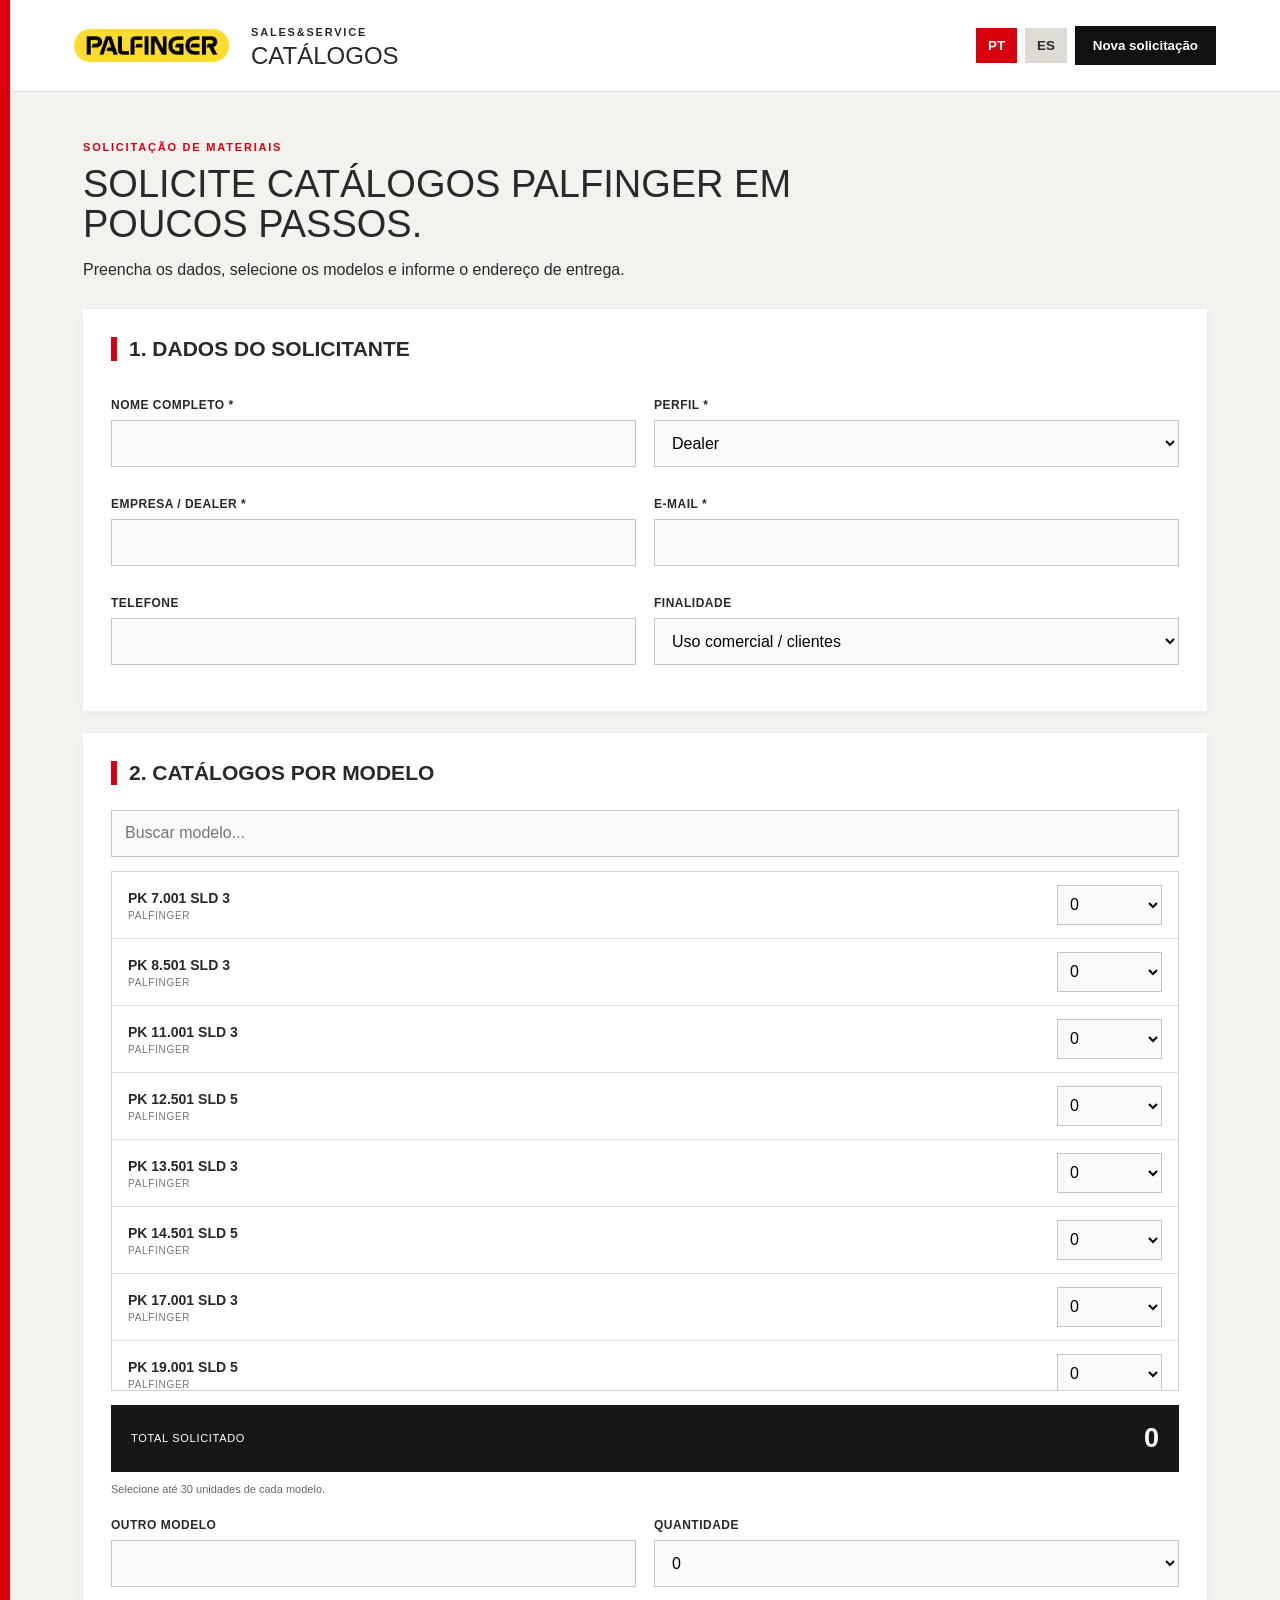
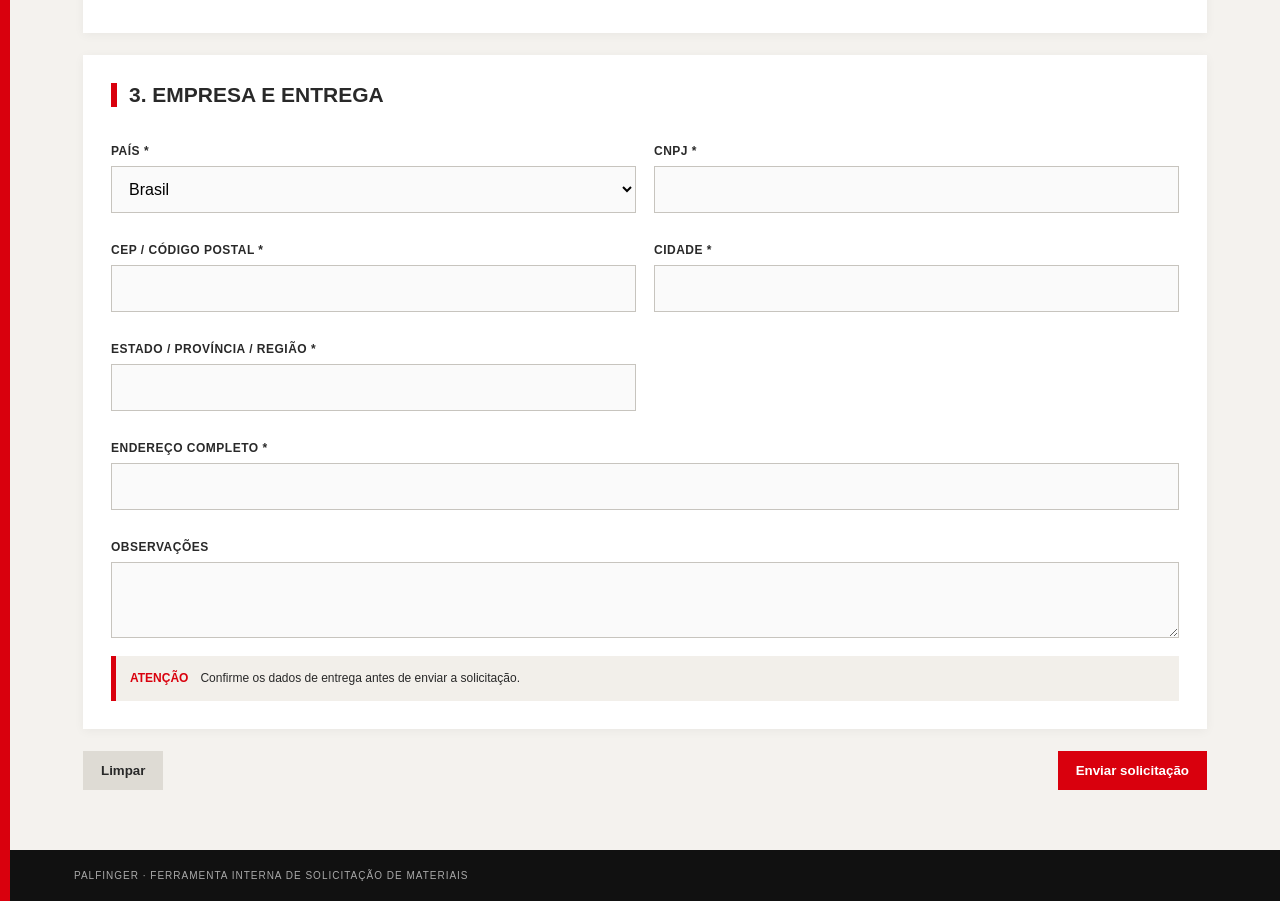
==== Solicitacao_de_Catalogos/index.html @ 61f65898 "Add files via upload" ====
<!doctype html><html lang="pt-BR"><head><meta charset="utf-8"><meta name="viewport" content="width=device-width,initial-scale=1"><title>PALFINGER | Solicitação de Catálogos</title><link rel="stylesheet" href="styles.css"></head><body>
<header><div class="brand"><img class="logo" src="palfinger_logo.jpg" alt="PALFINGER"><div><small>SALES&SERVICE</small><h1>Catálogos</h1></div></div><div class="head-actions"><div class="lang"><button id="pt" class="on" onclick="lang('pt')">PT</button><button id="es" onclick="lang('es')">ES</button></div><button id="reset" onclick="location.reload()">Nova solicitação</button></div></header>
<main><section class="intro"><span class="eyebrow">SOLICITAÇÃO DE MATERIAIS</span><h2 id="title">Solicite catálogos PALFINGER em poucos passos.</h2><p id="subtitle">Preencha os dados, selecione os modelos e informe o endereço de entrega.</p></section><div id="form">
<section class="panel"><h3 id="s1">1. Dados do solicitante</h3><div class="grid"><label id="lname">Nome completo *<input id="name"></label><label id="lprofile">Perfil *<select id="profile"><option>Dealer</option><option>Vendedor PALFINGER</option><option>Representante</option></select></label><label id="lcompany">Empresa / Dealer *<input id="company"></label><label>E-mail *<input id="email" type="email"></label><label id="lphone">Telefone<input id="phone"></label><label id="lpurpose">Finalidade<select id="purpose"><option>Uso comercial / clientes</option><option>Evento / feira</option><option>Showroom</option><option>Treinamento</option></select></label></div></section>
<section class="panel"><h3 id="s2">2. Catálogos por modelo</h3><input class="search" id="search" placeholder="Buscar modelo..." oninput="filterModels()"><div class="products" id="products"></div><div class="totalbox"><span id="totalLabel">Total solicitado</span><b id="total">0</b></div><p class="hint" id="limit">Selecione até 30 unidades de cada modelo.</p><div class="grid"><label id="lother">Outro modelo<input id="other"></label><label id="lotherq">Quantidade<select id="otherq"></select></label></div></section>
<section class="panel"><h3 id="s3">3. Empresa e entrega</h3><div class="grid"><label id="lcountry">País *<select id="country" onchange="taxLabel()"><option>Brasil</option><option>Argentina</option><option>Bolivia</option><option>Chile</option><option>Colombia</option><option>Ecuador</option><option>Paraguay</option><option>Perú</option><option>Uruguay</option><option>Otro</option></select></label><label id="ltax">CNPJ *<input id="tax"></label><label id="lzip">CEP / Código postal *<input id="zip"></label><label id="lcity">Cidade *<input id="city"></label><label id="lregion">Estado / Província / Região *<input id="region"></label><label class="full" id="laddress">Endereço completo *<input id="address"></label><label class="full" id="lnotes">Observações<textarea id="notes"></textarea></label></div><div class="note"><b>ATENÇÃO</b><span>Confirme os dados de entrega antes de enviar a solicitação.</span></div></section>
<div class="actions"><button class="secondary" onclick="location.reload()" id="clear">Limpar</button><button class="primary" onclick="submitForm()" id="send">Enviar solicitação</button></div></div>
<section class="panel success" id="success"><span class="eyebrow">SOLICITAÇÃO REGISTRADA</span><h3 id="done">Solicitação registrada</h3><div class="protocol" id="protocol"></div><div class="summary" id="summary"></div><div class="actions"><button class="secondary" onclick="window.print()">PDF</button><button class="primary" onclick="location.reload()" id="newreq">Nova solicitação</button></div></section></main><footer>PALFINGER · Ferramenta interna de solicitação de materiais</footer><script src="app.js"></script></body></html>
---- Solicitacao_de_Catalogos/styles.css ----
:root{--red:#d9000d;--black:#0b0b0b;--stone:#dedbd4;--paper:#f4f2ee;--white:#fff;--text:#292929}*{box-sizing:border-box}body{margin:0;font-family:Arial,Helvetica,sans-serif;background:var(--paper);color:var(--text);border-left:10px solid var(--red)}header{min-height:92px;background:#fff;display:flex;align-items:center;justify-content:space-between;padding:14px 5vw;border-bottom:1px solid #ddd}.brand{display:flex;align-items:center;gap:22px}.logo{width:155px;height:auto;display:block}.brand small,.eyebrow{font-size:11px;letter-spacing:1.8px;font-weight:700}.brand h1{font-size:24px;margin:2px 0 0;text-transform:uppercase;font-weight:500}.head-actions,.lang{display:flex;gap:8px;align-items:center}button{border:0;background:#111;color:#fff;padding:12px 18px;font-weight:700;cursor:pointer}.lang button{padding:10px 12px;background:#dedbd4;color:#292929}.lang .on,.primary{background:var(--red);color:#fff}main{max-width:1180px;margin:auto;padding:45px 28px 60px}.intro{max-width:820px;margin-bottom:30px}.eyebrow{color:var(--red)}h2{font-size:38px;line-height:1.05;margin:10px 0;font-weight:500;text-transform:uppercase}.intro p{font-size:16px;max-width:720px}.panel{background:#fff;padding:28px;margin-bottom:22px;box-shadow:0 2px 10px #0000000c}.panel h3{font-size:21px;text-transform:uppercase;margin:0 0 25px}.panel h3:before{content:"";display:inline-block;background:var(--red);width:6px;height:24px;margin-right:12px;vertical-align:-5px}.grid{display:grid;grid-template-columns:1fr 1fr;gap:0 18px}.full{grid-column:1/-1}label{display:block;font-size:12px;font-weight:700;text-transform:uppercase;letter-spacing:.5px;margin:12px 0 18px}input,select,textarea{display:block;margin-top:8px;width:100%;border:1px solid #c7c4be;background:#fafafa;padding:13px;font-size:16px;font-family:inherit;outline:none;min-height:47px}input:focus,select:focus,textarea:focus{border-color:var(--red)}textarea{min-height:76px;resize:vertical}.search{margin:0 0 14px}.products{border:1px solid #d7d3cc;max-height:520px;overflow:auto}.product{display:grid;grid-template-columns:1fr 105px;align-items:center;gap:16px;padding:13px 16px;border-bottom:1px solid #e4e0da}.product:last-child{border-bottom:0}.product b{font-size:14px}.product small{display:block;color:#777;margin-top:3px;font-size:10px;letter-spacing:.7px}.qty{margin:0;min-height:40px;padding:8px}.totalbox{display:flex;justify-content:space-between;align-items:center;background:#171717;color:#fff;padding:18px 20px;margin-top:14px}.totalbox span{font-size:11px;text-transform:uppercase;letter-spacing:.7px}.totalbox b{font-size:27px}.hint{font-size:11px;color:#666}.note{display:flex;gap:12px;background:#f2efea;border-left:5px solid var(--red);padding:14px;font-size:12px;line-height:1.45}.note b{color:var(--red)}.actions{display:flex;justify-content:space-between;gap:12px;margin-top:20px}.secondary{background:#dedbd4;color:#292929}.success{display:none}.protocol{font-size:25px;font-weight:700;margin:12px 0}.summary{background:#f5f4f1;padding:18px;line-height:1.8;border-left:5px solid var(--red)}footer{background:#111;color:#aaa;padding:20px 5vw;font-size:10px;letter-spacing:1px;text-transform:uppercase}@media(max-width:800px){body{border-left-width:6px}header{padding:12px 18px;align-items:flex-start;gap:12px}.brand{gap:10px}.brand h1{font-size:17px}.logo{width:120px}.head-actions{flex-direction:column;align-items:flex-end}.head-actions>button{font-size:10px;padding:9px}main{padding:30px 16px}h2{font-size:28px}.grid{grid-template-columns:1fr}.full{grid-column:auto}.product{grid-template-columns:1fr 85px}.actions{flex-direction:column}.actions button{width:100%}}@media print{header,.actions,.search{display:none}.panel{box-shadow:none}}
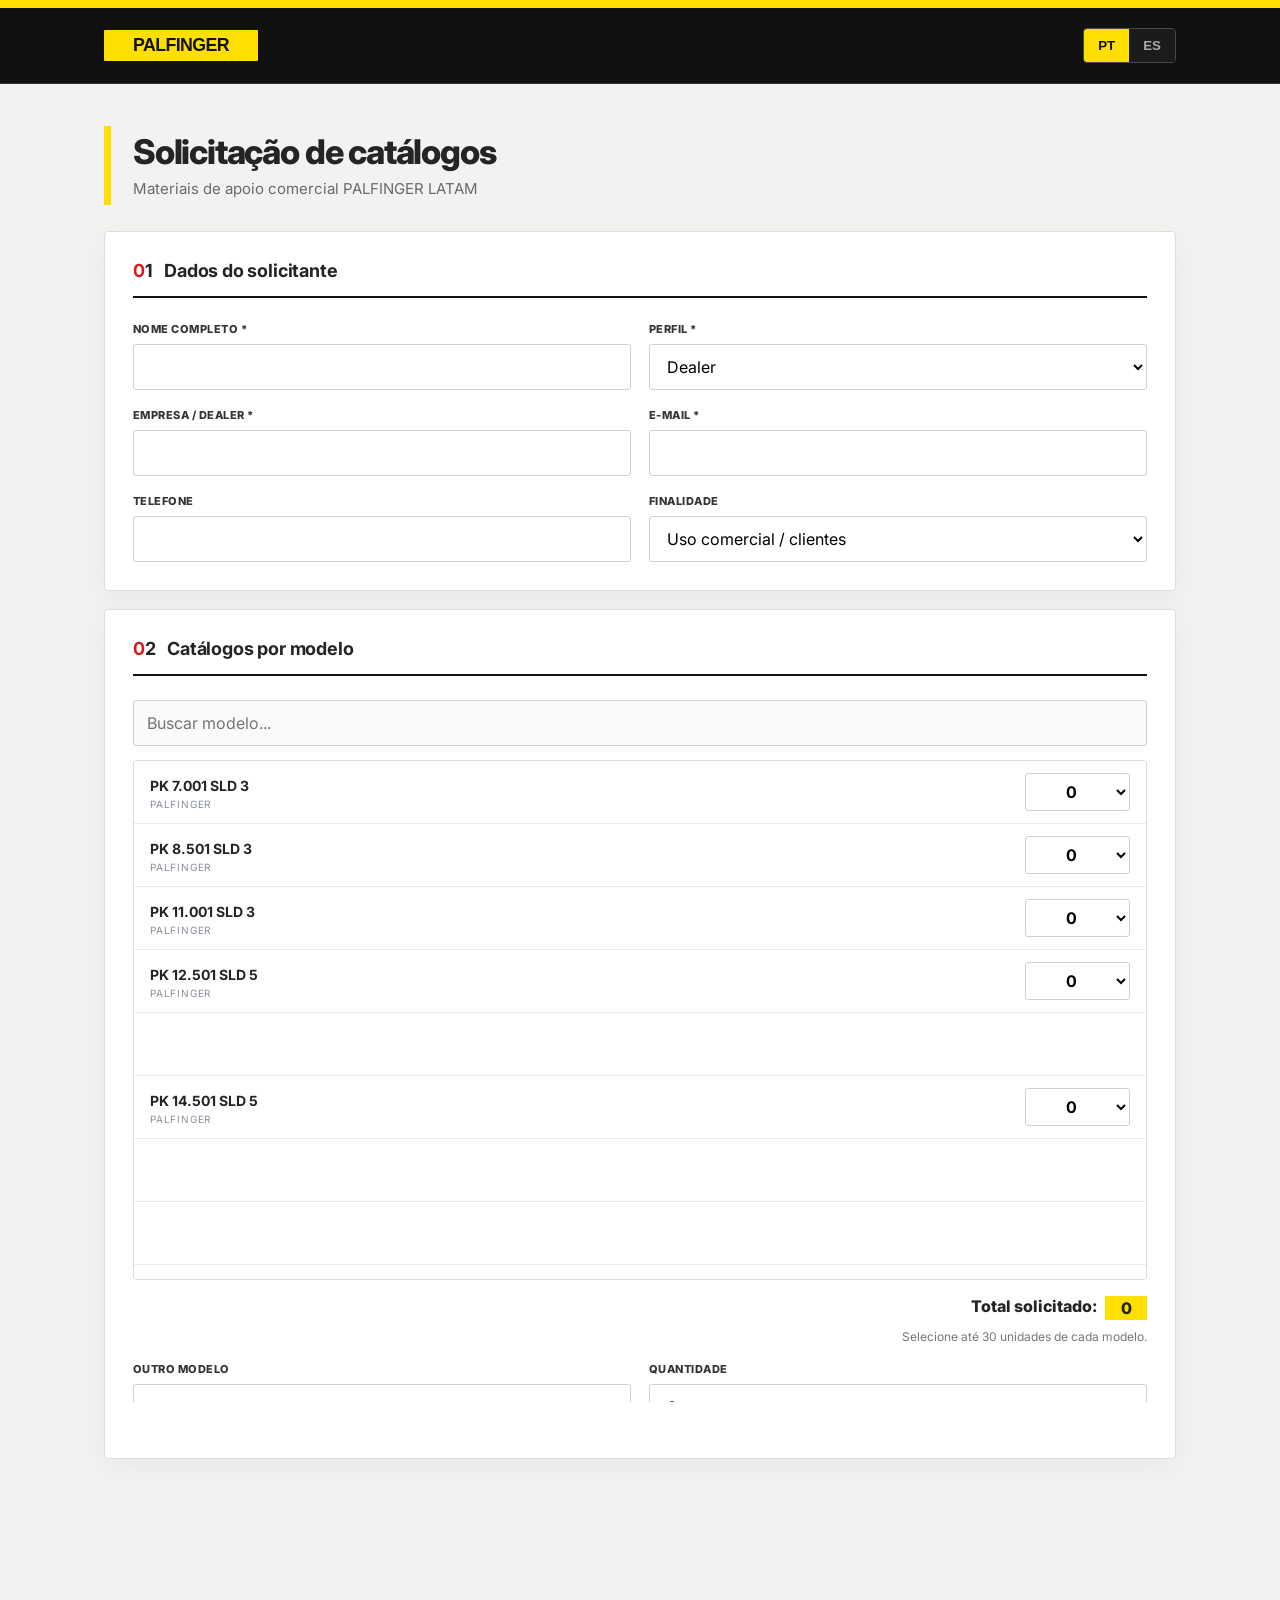
==== commit 9a359fc9: "Add files via upload" ====
--- a/Solicitacao_de_Catalogos/index.html
+++ b/Solicitacao_de_Catalogos/index.html
@@ -1,8 +1,17 @@
-<!doctype html><html lang="pt-BR"><head><meta charset="utf-8"><meta name="viewport" content="width=device-width,initial-scale=1"><title>PALFINGER | Solicitação de Catálogos</title><link rel="stylesheet" href="styles.css"></head><body>
-<header><div class="brand"><img class="logo" src="palfinger_logo.jpg" alt="PALFINGER"><div><small>SALES&SERVICE</small><h1>Catálogos</h1></div></div><div class="head-actions"><div class="lang"><button id="pt" class="on" onclick="lang('pt')">PT</button><button id="es" onclick="lang('es')">ES</button></div><button id="reset" onclick="location.reload()">Nova solicitação</button></div></header>
-<main><section class="intro"><span class="eyebrow">SOLICITAÇÃO DE MATERIAIS</span><h2 id="title">Solicite catálogos PALFINGER em poucos passos.</h2><p id="subtitle">Preencha os dados, selecione os modelos e informe o endereço de entrega.</p></section><div id="form">
-<section class="panel"><h3 id="s1">1. Dados do solicitante</h3><div class="grid"><label id="lname">Nome completo *<input id="name"></label><label id="lprofile">Perfil *<select id="profile"><option>Dealer</option><option>Vendedor PALFINGER</option><option>Representante</option></select></label><label id="lcompany">Empresa / Dealer *<input id="company"></label><label>E-mail *<input id="email" type="email"></label><label id="lphone">Telefone<input id="phone"></label><label id="lpurpose">Finalidade<select id="purpose"><option>Uso comercial / clientes</option><option>Evento / feira</option><option>Showroom</option><option>Treinamento</option></select></label></div></section>
-<section class="panel"><h3 id="s2">2. Catálogos por modelo</h3><input class="search" id="search" placeholder="Buscar modelo..." oninput="filterModels()"><div class="products" id="products"></div><div class="totalbox"><span id="totalLabel">Total solicitado</span><b id="total">0</b></div><p class="hint" id="limit">Selecione até 30 unidades de cada modelo.</p><div class="grid"><label id="lother">Outro modelo<input id="other"></label><label id="lotherq">Quantidade<select id="otherq"></select></label></div></section>
-<section class="panel"><h3 id="s3">3. Empresa e entrega</h3><div class="grid"><label id="lcountry">País *<select id="country" onchange="taxLabel()"><option>Brasil</option><option>Argentina</option><option>Bolivia</option><option>Chile</option><option>Colombia</option><option>Ecuador</option><option>Paraguay</option><option>Perú</option><option>Uruguay</option><option>Otro</option></select></label><label id="ltax">CNPJ *<input id="tax"></label><label id="lzip">CEP / Código postal *<input id="zip"></label><label id="lcity">Cidade *<input id="city"></label><label id="lregion">Estado / Província / Região *<input id="region"></label><label class="full" id="laddress">Endereço completo *<input id="address"></label><label class="full" id="lnotes">Observações<textarea id="notes"></textarea></label></div><div class="note"><b>ATENÇÃO</b><span>Confirme os dados de entrega antes de enviar a solicitação.</span></div></section>
-<div class="actions"><button class="secondary" onclick="location.reload()" id="clear">Limpar</button><button class="primary" onclick="submitForm()" id="send">Enviar solicitação</button></div></div>
-<section class="panel success" id="success"><span class="eyebrow">SOLICITAÇÃO REGISTRADA</span><h3 id="done">Solicitação registrada</h3><div class="protocol" id="protocol"></div><div class="summary" id="summary"></div><div class="actions"><button class="secondary" onclick="window.print()">PDF</button><button class="primary" onclick="location.reload()" id="newreq">Nova solicitação</button></div></section></main><footer>PALFINGER · Ferramenta interna de solicitação de materiais</footer><script src="app.js"></script></body></html>+<!doctype html><html lang="pt-BR"><head><meta charset="utf-8"><meta name="viewport" content="width=device-width,initial-scale=1"><title>PALFINGER | Solicitação de Catálogos</title><style>@import url('https://fonts.googleapis.com/css2?family=Inter:wght@400;500;600;700;800&display=swap');
+:root{--yellow:#ffdf00;--red:#d71920;--black:#111;--ink:#242424;--gray:#676b70;--bg:#f2f2f0;--line:#dededb;--white:#fff}
+*{box-sizing:border-box}html{scroll-behavior:smooth}body{margin:0;background:var(--bg);font-family:Inter,Arial,sans-serif;color:var(--ink)}
+.bar{height:8px;background:var(--yellow)}header{background:#111;color:#fff;padding:20px 0;border-bottom:1px solid #303030;position:sticky;top:0;z-index:10}
+header .inner,main{max-width:1120px;margin:auto;padding-left:24px;padding-right:24px}.headrow{display:flex;justify-content:space-between;align-items:center;gap:20px}.brand{display:flex;align-items:center}.brand img{width:154px;height:auto;display:block}
+.lang{display:flex;border:1px solid #4a4a4a;border-radius:4px;overflow:hidden}.lang button{border:0;background:#1b1b1b;color:#aaa;padding:9px 14px;font-weight:800;cursor:pointer}.lang .on{background:var(--yellow);color:#111}
+main{padding-top:42px;padding-bottom:64px}.hero{border-left:7px solid var(--yellow);padding:7px 0 7px 22px;margin-bottom:26px}.hero h1{font-size:34px;line-height:1.12;letter-spacing:-.035em;margin:0 0 8px;font-weight:800}.hero p{margin:0;color:var(--gray);font-size:15px}
+.card{background:#fff;border:1px solid var(--line);border-radius:4px;padding:28px;margin-top:18px;box-shadow:0 9px 26px rgba(0,0,0,.045)}.card h2{font-size:18px;margin:0 0 24px;padding-bottom:15px;border-bottom:2px solid #111;letter-spacing:-.01em}.card h2::first-letter{color:var(--red)}
+.grid{display:grid;grid-template-columns:1fr 1fr;gap:18px}.full{grid-column:1/-1}label{display:block;font-size:11px;font-weight:800;letter-spacing:.045em;margin-bottom:8px;color:#353535}
+input,select,textarea{width:100%;height:46px;border:1px solid #cfcfcb;border-radius:3px;background:#fff;padding:0 13px;font:inherit;outline:none;transition:border-color .15s,box-shadow .15s}input:focus,select:focus,textarea:focus{border-color:#111;box-shadow:0 0 0 3px rgba(255,223,0,.34)}textarea{height:92px;padding-top:12px;resize:vertical}
+.search{margin-bottom:14px;background:#fafafa}.products{border:1px solid var(--line);border-radius:3px;overflow:hidden;max-height:520px;overflow-y:auto}.product{display:grid;grid-template-columns:1fr 105px;align-items:center;gap:18px;padding:12px 16px;border-bottom:1px solid #ecece9;background:#fff}.product:hover{background:#fffdf0}.product:last-child{border:0}.product b{font-size:14px}.product small{display:block;color:#8a8f98;margin-top:3px;font-size:10px;letter-spacing:.08em}.qty{height:38px;text-align:center;font-weight:700}
+.total{display:flex;justify-content:flex-end;gap:8px;margin-top:16px;font-weight:800;font-size:16px}.total span:last-child{background:var(--yellow);min-width:42px;text-align:center;padding:2px 8px}.note{font-size:12px;color:#777;margin-top:9px;text-align:right}.actions{display:flex;justify-content:space-between;gap:12px;margin-top:22px}.btn{border:0;border-radius:3px;padding:13px 22px;font-weight:800;cursor:pointer;letter-spacing:.01em}.primary{background:var(--red);color:#fff}.primary:hover{background:#b8141a}.secondary{background:#dededb;color:#111}.secondary:hover{background:#cacac6}.success{display:none}.summary{background:#f6f6f3;border-left:5px solid var(--yellow);padding:18px;border-radius:2px;line-height:1.75}
+@media(max-width:650px){header{position:static}.grid{grid-template-columns:1fr}.full{grid-column:auto}.product{grid-template-columns:1fr 84px}.hero h1{font-size:27px}.card{padding:20px}.brand img{width:132px}}
+@media print{header,.actions,.search{display:none}.card{box-shadow:none}body{background:#fff}}</style></head><body><div class="bar"></div><header><div class="inner headrow"><div class="brand"><img src="palfinger_logo.svg" alt="PALFINGER"></div><div class="lang"><button id="pt" class="on" onclick="lang('pt')">PT</button><button id="es" onclick="lang('es')">ES</button></div></div></header><main><div class="hero"><h1 id="title">Solicitação de catálogos</h1><p id="subtitle">Materiais de apoio comercial PALFINGER LATAM</p></div><div id="form"><section class="card"><h2 id="s1">01 &nbsp; Dados do solicitante</h2><div class="grid"><div><label id="lname">NOME COMPLETO *</label><input id="name"></div><div><label id="lprofile">PERFIL *</label><select id="profile"><option>Dealer</option><option>Vendedor PALFINGER</option><option>Representante</option></select></div><div><label id="lcompany">EMPRESA / DEALER *</label><input id="company"></div><div><label>E-MAIL *</label><input id="email" type="email"></div><div><label id="lphone">TELEFONE</label><input id="phone"></div><div><label id="lpurpose">FINALIDADE</label><select id="purpose"><option>Uso comercial / clientes</option><option>Evento / feira</option><option>Showroom</option><option>Treinamento</option></select></div></div></section><section class="card"><h2 id="s2">02 &nbsp; Catálogos por modelo</h2><input class="search" id="search" placeholder="Buscar modelo..." oninput="filterModels()"><div class="products" id="products"><div class="product" data-name="pk 7.001 sld 3"><div><b>PK 7.001 SLD 3</b><small>PALFINGER</small></div><select class="qty" data-model="PK 7.001 SLD 3"><option>0</option><option>1</option><option>2</option><option>3</option><option>4</option><option>5</option><option>6</option><option>7</option><option>8</option><option>9</option><option>10</option><option>11</option><option>12</option><option>13</option><option>14</option><option>15</option><option>16</option><option>17</option><option>18</option><option>19</option><option>20</option><option>21</option><option>22</option><option>23</option><option>24</option><option>25</option><option>26</option><option>27</option><option>28</option><option>29</option><option>30</option></select></div><div class="product" data-name="pk 8.501 sld 3"><div><b>PK 8.501 SLD 3</b><small>PALFINGER</small></div><select class="qty" data-model="PK 8.501 SLD 3"><option>0</option><option>1</option><option>2</option><option>3</option><option>4</option><option>5</option><option>6</option><option>7</option><option>8</option><option>9</option><option>10</option><option>11</option><option>12</option><option>13</option><option>14</option><option>15</option><option>16</option><option>17</option><option>18</option><option>19</option><option>20</option><option>21</option><option>22</option><option>23</option><option>24</option><option>25</option><option>26</option><option>27</option><option>28</option><option>29</option><option>30</option></select></div><div class="product" data-name="pk 11.001 sld 3"><div><b>PK 11.001 SLD 3</b><small>PALFINGER</small></div><select class="qty" data-model="PK 11.001 SLD 3"><option>0</option><option>1</option><option>2</option><option>3</option><option>4</option><option>5</option><option>6</option><option>7</option><option>8</option><option>9</option><option>10</option><option>11</option><option>12</option><option>13</option><option>14</option><option>15</option><option>16</option><option>17</option><option>18</option><option>19</option><option>20</option><option>21</option><option>22</option><option>23</option><option>24</option><option>25</option><option>26</option><option>27</option><option>28</option><option>29</option><option>30</option></select></div><div class="product" data-name="pk 12.501 sld 5"><div><b>PK 12.501 SLD 5</b><small>PALFINGER</small></div><select class="qty" data-model="PK 12.501 SLD 5"><option>0</option><option>1</option><option>2</option><option>3</option><option>4</option><option>5</option><option>6</option><option>7</option><option>8</option><option>9</option><option>10</option><option>11</option><option>12</option><option>13</option><option>14</option><option>15</option><option>16</option><option>17</option><option>18</option><option>19</option><option>20</option><option>21</option><option>22</option><option>23</option><option>24</option><option>25</option><option>26</option><option>27</option><option>28</option><option>29</option><option>30</option></select></div><div class="product" data-name="pk 13.501 sld 3"><div><b>PK 13.501 SLD 3</b><small>PALFINGER</small></div><select class="qty" data-model="PK 13.501 SLD 3"><option>0</option><option>1</option><option>2</option><option>3</option><option>4</option><option>5</option><option>6</option><option>7</option><option>8</option><option>9</option><option>10</option><option>11</option><option>12</option><option>13</option><option>14</option><option>15</option><option>16</option><option>17</option><option>18</option><option>19</option><option>20</option><option>21</option><option>22</option><option>23</option><option>24</option><option>25</option><option>26</option><option>27</option><option>28</option><option>29</option><option>30</option></select></div><div class="product" data-name="pk 14.501 sld 5"><div><b>PK 14.501 SLD 5</b><small>PALFINGER</small></div><select class="qty" data-model="PK 14.501 SLD 5"><option>0</option><option>1</option><option>2</option><option>3</option><option>4</option><option>5</option><option>6</option><option>7</option><option>8</option><option>9</option><option>10</option><option>11</option><option>12</option><option>13</option><option>14</option><option>15</option><option>16</option><option>17</option><option>18</option><option>19</option><option>20</option><option>21</option><option>22</option><option>23</option><option>24</option><option>25</option><option>26</option><option>27</option><option>28</option><option>29</option><option>30</option></select></div><div class="product" data-name="pk 17.001 sld 3"><div><b>PK 17.001 SLD 3</b><small>PALFINGER</small></div><select class="qty" data-model="PK 17.001 SLD 3"><option>0</option><option>1</option><option>2</option><option>3</option><option>4</option><option>5</option><option>6</option><option>7</option><option>8</option><option>9</option><option>10</option><option>11</option><option>12</option><option>13</option><option>14</option><option>15</option><option>16</option><option>17</option><option>18</option><option>19</option><option>20</option><option>21</option><option>22</option><option>23</option><option>24</option><option>25</option><option>26</option><option>27</option><option>28</option><option>29</option><option>30</option></select></div><div class="product" data-name="pk 19.001 sld 5"><div><b>PK 19.001 SLD 5</b><small>PALFINGER</small></div><select class="qty" data-model="PK 19.001 SLD 5"><option>0</option><option>1</option><option>2</option><option>3</option><option>4</option><option>5</option><option>6</option><option>7</option><option>8</option><option>9</option><option>10</option><option>11</option><option>12</option><option>13</option><option>14</option><option>15</option><option>16</option><option>17</option><option>18</option><option>19</option><option>20</option><option>21</option><option>22</option><option>23</option><option>24</option><option>25</option><option>26</option><option>27</option><option>28</option><option>29</option><option>30</option></select></div><div class="product" data-name="pk 22.001 sld 3"><div><b>PK 22.001 SLD 3</b><small>PALFINGER</small></div><select class="qty" data-model="PK 22.001 SLD 3"><option>0</option><option>1</option><option>2</option><option>3</option><option>4</option><option>5</option><option>6</option><option>7</option><option>8</option><option>9</option><option>10</option><option>11</option><option>12</option><option>13</option><option>14</option><option>15</option><option>16</option><option>17</option><option>18</option><option>19</option><option>20</option><option>21</option><option>22</option><option>23</option><option>24</option><option>25</option><option>26</option><option>27</option><option>28</option><option>29</option><option>30</option></select></div><div class="product" data-name="pk 23.001 sld 3"><div><b>PK 23.001 SLD 3</b><small>PALFINGER</small></div><select class="qty" data-model="PK 23.001 SLD 3"><option>0</option><option>1</option><option>2</option><option>3</option><option>4</option><option>5</option><option>6</option><option>7</option><option>8</option><option>9</option><option>10</option><option>11</option><option>12</option><option>13</option><option>14</option><option>15</option><option>16</option><option>17</option><option>18</option><option>19</option><option>20</option><option>21</option><option>22</option><option>23</option><option>24</option><option>25</option><option>26</option><option>27</option><option>28</option><option>29</option><option>30</option></select></div><div class="product" data-name="pk 24.001 sld 5"><div><b>PK 24.001 SLD 5</b><small>PALFINGER</small></div><select class="qty" data-model="PK 24.001 SLD 5"><option>0</option><option>1</option><option>2</option><option>3</option><option>4</option><option>5</option><option>6</option><option>7</option><option>8</option><option>9</option><option>10</option><option>11</option><option>12</option><option>13</option><option>14</option><option>15</option><option>16</option><option>17</option><option>18</option><option>19</option><option>20</option><option>21</option><option>22</option><option>23</option><option>24</option><option>25</option><option>26</option><option>27</option><option>28</option><option>29</option><option>30</option></select></div><div class="product" data-name="pk 26.001 sld 3"><div><b>PK 26.001 SLD 3</b><small>PALFINGER</small></div><select class="qty" data-model="PK 26.001 SLD 3"><option>0</option><option>1</option><option>2</option><option>3</option><option>4</option><option>5</option><option>6</option><option>7</option><option>8</option><option>9</option><option>10</option><option>11</option><option>12</option><option>13</option><option>14</option><option>15</option><option>16</option><option>17</option><option>18</option><option>19</option><option>20</option><option>21</option><option>22</option><option>23</option><option>24</option><option>25</option><option>26</option><option>27</option><option>28</option><option>29</option><option>30</option></select></div><div class="product" data-name="pk 27.001 sld 5"><div><b>PK 27.001 SLD 5</b><small>PALFINGER</small></div><select class="qty" data-model="PK 27.001 SLD 5"><option>0</option><option>1</option><option>2</option><option>3</option><option>4</option><option>5</option><option>6</option><option>7</option><option>8</option><option>9</option><option>10</option><option>11</option><option>12</option><option>13</option><option>14</option><option>15</option><option>16</option><option>17</option><option>18</option><option>19</option><option>20</option><option>21</option><option>22</option><option>23</option><option>24</option><option>25</option><option>26</option><option>27</option><option>28</option><option>29</option><option>30</option></select></div><div class="product" data-name="pk 30.002 tec 7"><div><b>PK 30.002 TEC 7</b><small>PALFINGER</small></div><select class="qty" data-model="PK 30.002 TEC 7"><option>0</option><option>1</option><option>2</option><option>3</option><option>4</option><option>5</option><option>6</option><option>7</option><option>8</option><option>9</option><option>10</option><option>11</option><option>12</option><option>13</option><option>14</option><option>15</option><option>16</option><option>17</option><option>18</option><option>19</option><option>20</option><option>21</option><option>22</option><option>23</option><option>24</option><option>25</option><option>26</option><option>27</option><option>28</option><option>29</option><option>30</option></select></div><div class="product" data-name="pk 37.002 tec 7"><div><b>PK 37.002 TEC 7</b><small>PALFINGER</small></div><select class="qty" data-model="PK 37.002 TEC 7"><option>0</option><option>1</option><option>2</option><option>3</option><option>4</option><option>5</option><option>6</option><option>7</option><option>8</option><option>9</option><option>10</option><option>11</option><option>12</option><option>13</option><option>14</option><option>15</option><option>16</option><option>17</option><option>18</option><option>19</option><option>20</option><option>21</option><option>22</option><option>23</option><option>24</option><option>25</option><option>26</option><option>27</option><option>28</option><option>29</option><option>30</option></select></div><div class="product" data-name="pk 48.002 tec 7"><div><b>PK 48.002 TEC 7</b><small>PALFINGER</small></div><select class="qty" data-model="PK 48.002 TEC 7"><option>0</option><option>1</option><option>2</option><option>3</option><option>4</option><option>5</option><option>6</option><option>7</option><option>8</option><option>9</option><option>10</option><option>11</option><option>12</option><option>13</option><option>14</option><option>15</option><option>16</option><option>17</option><option>18</option><option>19</option><option>20</option><option>21</option><option>22</option><option>23</option><option>24</option><option>25</option><option>26</option><option>27</option><option>28</option><option>29</option><option>30</option></select></div><div class="product" data-name="pk 58.002 tec 7"><div><b>PK 58.002 TEC 7</b><small>PALFINGER</small></div><select class="qty" data-model="PK 58.002 TEC 7"><option>0</option><option>1</option><option>2</option><option>3</option><option>4</option><option>5</option><option>6</option><option>7</option><option>8</option><option>9</option><option>10</option><option>11</option><option>12</option><option>13</option><option>14</option><option>15</option><option>16</option><option>17</option><option>18</option><option>19</option><option>20</option><option>21</option><option>22</option><option>23</option><option>24</option><option>25</option><option>26</option><option>27</option><option>28</option><option>29</option><option>30</option></select></div><div class="product" data-name="pk 65.002 tec 7"><div><b>PK 65.002 TEC 7</b><small>PALFINGER</small></div><select class="qty" data-model="PK 65.002 TEC 7"><option>0</option><option>1</option><option>2</option><option>3</option><option>4</option><option>5</option><option>6</option><option>7</option><option>8</option><option>9</option><option>10</option><option>11</option><option>12</option><option>13</option><option>14</option><option>15</option><option>16</option><option>17</option><option>18</option><option>19</option><option>20</option><option>21</option><option>22</option><option>23</option><option>24</option><option>25</option><option>26</option><option>27</option><option>28</option><option>29</option><option>30</option></select></div><div class="product" data-name="pk 78.002 tec 7"><div><b>PK 78.002 TEC 7</b><small>PALFINGER</small></div><select class="qty" data-model="PK 78.002 TEC 7"><option>0</option><option>1</option><option>2</option><option>3</option><option>4</option><option>5</option><option>6</option><option>7</option><option>8</option><option>9</option><option>10</option><option>11</option><option>12</option><option>13</option><option>14</option><option>15</option><option>16</option><option>17</option><option>18</option><option>19</option><option>20</option><option>21</option><option>22</option><option>23</option><option>24</option><option>25</option><option>26</option><option>27</option><option>28</option><option>29</option><option>30</option></select></div><div class="product" data-name="pk 88.002 tec 7"><div><b>PK 88.002 TEC 7</b><small>PALFINGER</small></div><select class="qty" data-model="PK 88.002 TEC 7"><option>0</option><option>1</option><option>2</option><option>3</option><option>4</option><option>5</option><option>6</option><option>7</option><option>8</option><option>9</option><option>10</option><option>11</option><option>12</option><option>13</option><option>14</option><option>15</option><option>16</option><option>17</option><option>18</option><option>19</option><option>20</option><option>21</option><option>22</option><option>23</option><option>24</option><option>25</option><option>26</option><option>27</option><option>28</option><option>29</option><option>30</option></select></div><div class="product" data-name="pk 1050 tec"><div><b>PK 1050 TEC</b><small>PALFINGER</small></div><select class="qty" data-model="PK 1050 TEC"><option>0</option><option>1</option><option>2</option><option>3</option><option>4</option><option>5</option><option>6</option><option>7</option><option>8</option><option>9</option><option>10</option><option>11</option><option>12</option><option>13</option><option>14</option><option>15</option><option>16</option><option>17</option><option>18</option><option>19</option><option>20</option><option>21</option><option>22</option><option>23</option><option>24</option><option>25</option><option>26</option><option>27</option><option>28</option><option>29</option><option>30</option></select></div><div class="product" data-name="pk 1350 tec"><div><b>PK 1350 TEC</b><small>PALFINGER</small></div><select class="qty" data-model="PK 1350 TEC"><option>0</option><option>1</option><option>2</option><option>3</option><option>4</option><option>5</option><option>6</option><option>7</option><option>8</option><option>9</option><option>10</option><option>11</option><option>12</option><option>13</option><option>14</option><option>15</option><option>16</option><option>17</option><option>18</option><option>19</option><option>20</option><option>21</option><option>22</option><option>23</option><option>24</option><option>25</option><option>26</option><option>27</option><option>28</option><option>29</option><option>30</option></select></div><div class="product" data-name="pk 165.002 tec 7"><div><b>PK 165.002 TEC 7</b><small>PALFINGER</small></div><select class="qty" data-model="PK 165.002 TEC 7"><option>0</option><option>1</option><option>2</option><option>3</option><option>4</option><option>5</option><option>6</option><option>7</option><option>8</option><option>9</option><option>10</option><option>11</option><option>12</option><option>13</option><option>14</option><option>15</option><option>16</option><option>17</option><option>18</option><option>19</option><option>20</option><option>21</option><option>22</option><option>23</option><option>24</option><option>25</option><option>26</option><option>27</option><option>28</option><option>29</option><option>30</option></select></div><div class="product" data-name="epsilon m12z"><div><b>EPSILON M12Z</b><small>PALFINGER</small></div><select class="qty" data-model="EPSILON M12Z"><option>0</option><option>1</option><option>2</option><option>3</option><option>4</option><option>5</option><option>6</option><option>7</option><option>8</option><option>9</option><option>10</option><option>11</option><option>12</option><option>13</option><option>14</option><option>15</option><option>16</option><option>17</option><option>18</option><option>19</option><option>20</option><option>21</option><option>22</option><option>23</option><option>24</option><option>25</option><option>26</option><option>27</option><option>28</option><option>29</option><option>30</option></select></div><div class="product" data-name="epsilon q17z"><div><b>EPSILON Q17Z</b><small>PALFINGER</small></div><select class="qty" data-model="EPSILON Q17Z"><option>0</option><option>1</option><option>2</option><option>3</option><option>4</option><option>5</option><option>6</option><option>7</option><option>8</option><option>9</option><option>10</option><option>11</option><option>12</option><option>13</option><option>14</option><option>15</option><option>16</option><option>17</option><option>18</option><option>19</option><option>20</option><option>21</option><option>22</option><option>23</option><option>24</option><option>25</option><option>26</option><option>27</option><option>28</option><option>29</option><option>30</option></select></div><div class="product" data-name="epsilon q150z"><div><b>EPSILON Q150Z</b><small>PALFINGER</small></div><select class="qty" data-model="EPSILON Q150Z"><option>0</option><option>1</option><option>2</option><option>3</option><option>4</option><option>5</option><option>6</option><option>7</option><option>8</option><option>9</option><option>10</option><option>11</option><option>12</option><option>13</option><option>14</option><option>15</option><option>16</option><option>17</option><option>18</option><option>19</option><option>20</option><option>21</option><option>22</option><option>23</option><option>24</option><option>25</option><option>26</option><option>27</option><option>28</option><option>29</option><option>30</option></select></div><div class="product" data-name="epsilon s110f"><div><b>EPSILON S110F</b><small>PALFINGER</small></div><select class="qty" data-model="EPSILON S110F"><option>0</option><option>1</option><option>2</option><option>3</option><option>4</option><option>5</option><option>6</option><option>7</option><option>8</option><option>9</option><option>10</option><option>11</option><option>12</option><option>13</option><option>14</option><option>15</option><option>16</option><option>17</option><option>18</option><option>19</option><option>20</option><option>21</option><option>22</option><option>23</option><option>24</option><option>25</option><option>26</option><option>27</option><option>28</option><option>29</option><option>30</option></select></div><div class="product" data-name="epsilon s120f"><div><b>EPSILON S120F</b><small>PALFINGER</small></div><select class="qty" data-model="EPSILON S120F"><option>0</option><option>1</option><option>2</option><option>3</option><option>4</option><option>5</option><option>6</option><option>7</option><option>8</option><option>9</option><option>10</option><option>11</option><option>12</option><option>13</option><option>14</option><option>15</option><option>16</option><option>17</option><option>18</option><option>19</option><option>20</option><option>21</option><option>22</option><option>23</option><option>24</option><option>25</option><option>26</option><option>27</option><option>28</option><option>29</option><option>30</option></select></div><div class="product" data-name="p 200 a-r"><div><b>P 200 A-R</b><small>PALFINGER</small></div><select class="qty" data-model="P 200 A-R"><option>0</option><option>1</option><option>2</option><option>3</option><option>4</option><option>5</option><option>6</option><option>7</option><option>8</option><option>9</option><option>10</option><option>11</option><option>12</option><option>13</option><option>14</option><option>15</option><option>16</option><option>17</option><option>18</option><option>19</option><option>20</option><option>21</option><option>22</option><option>23</option><option>24</option><option>25</option><option>26</option><option>27</option><option>28</option><option>29</option><option>30</option></select></div><div class="product" data-name="p 250 bk"><div><b>P 250 BK</b><small>PALFINGER</small></div><select class="qty" data-model="P 250 BK"><option>0</option><option>1</option><option>2</option><option>3</option><option>4</option><option>5</option><option>6</option><option>7</option><option>8</option><option>9</option><option>10</option><option>11</option><option>12</option><option>13</option><option>14</option><option>15</option><option>16</option><option>17</option><option>18</option><option>19</option><option>20</option><option>21</option><option>22</option><option>23</option><option>24</option><option>25</option><option>26</option><option>27</option><option>28</option><option>29</option><option>30</option></select></div><div class="product" data-name="p 280 b"><div><b>P 280 B</b><small>PALFINGER</small></div><select class="qty" data-model="P 280 B"><option>0</option><option>1</option><option>2</option><option>3</option><option>4</option><option>5</option><option>6</option><option>7</option><option>8</option><option>9</option><option>10</option><option>11</option><option>12</option><option>13</option><option>14</option><option>15</option><option>16</option><option>17</option><option>18</option><option>19</option><option>20</option><option>21</option><option>22</option><option>23</option><option>24</option><option>25</option><option>26</option><option>27</option><option>28</option><option>29</option><option>30</option></select></div><div class="product" data-name="p 370 ks"><div><b>P 370 KS</b><small>PALFINGER</small></div><select class="qty" data-model="P 370 KS"><option>0</option><option>1</option><option>2</option><option>3</option><option>4</option><option>5</option><option>6</option><option>7</option><option>8</option><option>9</option><option>10</option><option>11</option><option>12</option><option>13</option><option>14</option><option>15</option><option>16</option><option>17</option><option>18</option><option>19</option><option>20</option><option>21</option><option>22</option><option>23</option><option>24</option><option>25</option><option>26</option><option>27</option><option>28</option><option>29</option><option>30</option></select></div><div class="product" data-name="p 480"><div><b>P 480</b><small>PALFINGER</small></div><select class="qty" data-model="P 480"><option>0</option><option>1</option><option>2</option><option>3</option><option>4</option><option>5</option><option>6</option><option>7</option><option>8</option><option>9</option><option>10</option><option>11</option><option>12</option><option>13</option><option>14</option><option>15</option><option>16</option><option>17</option><option>18</option><option>19</option><option>20</option><option>21</option><option>22</option><option>23</option><option>24</option><option>25</option><option>26</option><option>27</option><option>28</option><option>29</option><option>30</option></select></div><div class="product" data-name="p 570"><div><b>P 570</b><small>PALFINGER</small></div><select class="qty" data-model="P 570"><option>0</option><option>1</option><option>2</option><option>3</option><option>4</option><option>5</option><option>6</option><option>7</option><option>8</option><option>9</option><option>10</option><option>11</option><option>12</option><option>13</option><option>14</option><option>15</option><option>16</option><option>17</option><option>18</option><option>19</option><option>20</option><option>21</option><option>22</option><option>23</option><option>24</option><option>25</option><option>26</option><option>27</option><option>28</option><option>29</option><option>30</option></select></div><div class="product" data-name="p 750"><div><b>P 750</b><small>PALFINGER</small></div><select class="qty" data-model="P 750"><option>0</option><option>1</option><option>2</option><option>3</option><option>4</option><option>5</option><option>6</option><option>7</option><option>8</option><option>9</option><option>10</option><option>11</option><option>12</option><option>13</option><option>14</option><option>15</option><option>16</option><option>17</option><option>18</option><option>19</option><option>20</option><option>21</option><option>22</option><option>23</option><option>24</option><option>25</option><option>26</option><option>27</option><option>28</option><option>29</option><option>30</option></select></div><div class="product" data-name="p 900"><div><b>P 900</b><small>PALFINGER</small></div><select class="qty" data-model="P 900"><option>0</option><option>1</option><option>2</option><option>3</option><option>4</option><option>5</option><option>6</option><option>7</option><option>8</option><option>9</option><option>10</option><option>11</option><option>12</option><option>13</option><option>14</option><option>15</option><option>16</option><option>17</option><option>18</option><option>19</option><option>20</option><option>21</option><option>22</option><option>23</option><option>24</option><option>25</option><option>26</option><option>27</option><option>28</option><option>29</option><option>30</option></select></div><div class="product" data-name="ph t05 sld"><div><b>PH T05 SLD</b><small>PALFINGER</small></div><select class="qty" data-model="PH T05 SLD"><option>0</option><option>1</option><option>2</option><option>3</option><option>4</option><option>5</option><option>6</option><option>7</option><option>8</option><option>9</option><option>10</option><option>11</option><option>12</option><option>13</option><option>14</option><option>15</option><option>16</option><option>17</option><option>18</option><option>19</option><option>20</option><option>21</option><option>22</option><option>23</option><option>24</option><option>25</option><option>26</option><option>27</option><option>28</option><option>29</option><option>30</option></select></div><div class="product" data-name="ph t10 sld"><div><b>PH T10 SLD</b><small>PALFINGER</small></div><select class="qty" data-model="PH T10 SLD"><option>0</option><option>1</option><option>2</option><option>3</option><option>4</option><option>5</option><option>6</option><option>7</option><option>8</option><option>9</option><option>10</option><option>11</option><option>12</option><option>13</option><option>14</option><option>15</option><option>16</option><option>17</option><option>18</option><option>19</option><option>20</option><option>21</option><option>22</option><option>23</option><option>24</option><option>25</option><option>26</option><option>27</option><option>28</option><option>29</option><option>30</option></select></div><div class="product" data-name="ph t15 sld"><div><b>PH T15 SLD</b><small>PALFINGER</small></div><select class="qty" data-model="PH T15 SLD"><option>0</option><option>1</option><option>2</option><option>3</option><option>4</option><option>5</option><option>6</option><option>7</option><option>8</option><option>9</option><option>10</option><option>11</option><option>12</option><option>13</option><option>14</option><option>15</option><option>16</option><option>17</option><option>18</option><option>19</option><option>20</option><option>21</option><option>22</option><option>23</option><option>24</option><option>25</option><option>26</option><option>27</option><option>28</option><option>29</option><option>30</option></select></div><div class="product" data-name="ph t20 sld"><div><b>PH T20 SLD</b><small>PALFINGER</small></div><select class="qty" data-model="PH T20 SLD"><option>0</option><option>1</option><option>2</option><option>3</option><option>4</option><option>5</option><option>6</option><option>7</option><option>8</option><option>9</option><option>10</option><option>11</option><option>12</option><option>13</option><option>14</option><option>15</option><option>16</option><option>17</option><option>18</option><option>19</option><option>20</option><option>21</option><option>22</option><option>23</option><option>24</option><option>25</option><option>26</option><option>27</option><option>28</option><option>29</option><option>30</option></select></div><div class="product" data-name="ph t22 sld"><div><b>PH T22 SLD</b><small>PALFINGER</small></div><select class="qty" data-model="PH T22 SLD"><option>0</option><option>1</option><option>2</option><option>3</option><option>4</option><option>5</option><option>6</option><option>7</option><option>8</option><option>9</option><option>10</option><option>11</option><option>12</option><option>13</option><option>14</option><option>15</option><option>16</option><option>17</option><option>18</option><option>19</option><option>20</option><option>21</option><option>22</option><option>23</option><option>24</option><option>25</option><option>26</option><option>27</option><option>28</option><option>29</option><option>30</option></select></div><div class="product" data-name="mbb c 1000 l"><div><b>MBB C 1000 L</b><small>PALFINGER</small></div><select class="qty" data-model="MBB C 1000 L"><option>0</option><option>1</option><option>2</option><option>3</option><option>4</option><option>5</option><option>6</option><option>7</option><option>8</option><option>9</option><option>10</option><option>11</option><option>12</option><option>13</option><option>14</option><option>15</option><option>16</option><option>17</option><option>18</option><option>19</option><option>20</option><option>21</option><option>22</option><option>23</option><option>24</option><option>25</option><option>26</option><option>27</option><option>28</option><option>29</option><option>30</option></select></div><div class="product" data-name="mbb c 1500 l"><div><b>MBB C 1500 L</b><small>PALFINGER</small></div><select class="qty" data-model="MBB C 1500 L"><option>0</option><option>1</option><option>2</option><option>3</option><option>4</option><option>5</option><option>6</option><option>7</option><option>8</option><option>9</option><option>10</option><option>11</option><option>12</option><option>13</option><option>14</option><option>15</option><option>16</option><option>17</option><option>18</option><option>19</option><option>20</option><option>21</option><option>22</option><option>23</option><option>24</option><option>25</option><option>26</option><option>27</option><option>28</option><option>29</option><option>30</option></select></div><div class="product" data-name="mbb c 2000 l"><div><b>MBB C 2000 L</b><small>PALFINGER</small></div><select class="qty" data-model="MBB C 2000 L"><option>0</option><option>1</option><option>2</option><option>3</option><option>4</option><option>5</option><option>6</option><option>7</option><option>8</option><option>9</option><option>10</option><option>11</option><option>12</option><option>13</option><option>14</option><option>15</option><option>16</option><option>17</option><option>18</option><option>19</option><option>20</option><option>21</option><option>22</option><option>23</option><option>24</option><option>25</option><option>26</option><option>27</option><option>28</option><option>29</option><option>30</option></select></div><div class="product" data-name="mbb f 1500 l"><div><b>MBB F 1500 L</b><small>PALFINGER</small></div><select class="qty" data-model="MBB F 1500 L"><option>0</option><option>1</option><option>2</option><option>3</option><option>4</option><option>5</option><option>6</option><option>7</option><option>8</option><option>9</option><option>10</option><option>11</option><option>12</option><option>13</option><option>14</option><option>15</option><option>16</option><option>17</option><option>18</option><option>19</option><option>20</option><option>21</option><option>22</option><option>23</option><option>24</option><option>25</option><option>26</option><option>27</option><option>28</option><option>29</option><option>30</option></select></div><div class="product" data-name="mbb r 1500 l"><div><b>MBB R 1500 L</b><small>PALFINGER</small></div><select class="qty" data-model="MBB R 1500 L"><option>0</option><option>1</option><option>2</option><option>3</option><option>4</option><option>5</option><option>6</option><option>7</option><option>8</option><option>9</option><option>10</option><option>11</option><option>12</option><option>13</option><option>14</option><option>15</option><option>16</option><option>17</option><option>18</option><option>19</option><option>20</option><option>21</option><option>22</option><option>23</option><option>24</option><option>25</option><option>26</option><option>27</option><option>28</option><option>29</option><option>30</option></select></div></div><div class="total"><span id="totalLabel">Total solicitado:</span><span id="total">0</span></div><div class="note" id="limit">Selecione até 30 unidades de cada modelo.</div><div class="grid" style="margin-top:18px"><div><label id="lother">OUTRO MODELO</label><input id="other"></div><div><label id="lotherq">QUANTIDADE</label><select id="otherq"><option>0</option><option>1</option><option>2</option><option>3</option><option>4</option><option>5</option><option>6</option><option>7</option><option>8</option><option>9</option><option>10</option><option>11</option><option>12</option><option>13</option><option>14</option><option>15</option><option>16</option><option>17</option><option>18</option><option>19</option><option>20</option><option>21</option><option>22</option><option>23</option><option>24</option><option>25</option><option>26</option><option>27</option><option>28</option><option>29</option><option>30</option></select></div></div></section><section class="card"><h2 id="s3">03 &nbsp; Dados da empresa e entrega</h2><div class="grid"><div><label id="lcountry">PAÍS *</label><select id="country" onchange="taxLabel()"><option>Brasil</option><option>Argentina</option><option>Bolivia</option><option>Chile</option><option>Colombia</option><option>Ecuador</option><option>Paraguay</option><option>Perú</option><option>Uruguay</option><option>Otro</option></select></div><div><label id="ltax">CNPJ *</label><input id="tax"></div><div><label id="lzip">CEP / CÓDIGO POSTAL *</label><input id="zip"></div><div><label id="lcity">CIDADE *</label><input id="city"></div><div><label id="lregion">ESTADO / PROVÍNCIA / REGIÃO *</label><input id="region"></div><div class="full"><label id="laddress">ENDEREÇO COMPLETO *</label><input id="address"></div><div class="full"><label id="lnotes">OBSERVAÇÕES</label><textarea id="notes"></textarea></div></div></section><div class="actions"><button class="btn secondary" onclick="location.reload()" id="clear">Limpar</button><button class="btn primary" onclick="submitForm()" id="send">Enviar solicitação</button></div></div><section class="card success" id="success"><h2 id="done">Solicitação registrada</h2><div id="protocol"></div><div class="summary" id="summary"></div><div class="actions"><button class="btn secondary" onclick="window.print()">PDF</button><button class="btn primary" onclick="location.reload()" id="newreq">Nova solicitação</button></div></section></main><script>
+let L='pt';const $=x=>document.getElementById(x);document.querySelectorAll('.qty').forEach(x=>x.onchange=calc);$('otherq').onchange=calc;function calc(){let n=[...document.querySelectorAll('.qty')].reduce((a,x)=>a+(+x.value||0),0)+(+$('otherq').value||0);$('total').textContent=n;return n}function filterModels(){let q=$('search').value.toLowerCase();document.querySelectorAll('.product').forEach(x=>x.style.display=x.dataset.name.includes(q)?'grid':'none')}function taxLabel(){$('ltax').textContent=$('country').value==='Brasil'?'CNPJ *':(L==='es'?'IDENTIFICACIÓN FISCAL *':'IDENTIFICAÇÃO FISCAL *')}function lang(l){L=l;$('pt').className=l==='pt'?'on':'';$('es').className=l==='es'?'on':'';let e=l==='es';$('title').textContent=e?'Solicitud de catálogos':'Solicitação de catálogos';$('subtitle').textContent=e?'Materiales de apoyo comercial PALFINGER LATAM':'Materiais de apoio comercial PALFINGER LATAM';$('s1').innerHTML=e?'01 &nbsp; Datos del solicitante':'01 &nbsp; Dados do solicitante';$('lname').textContent=e?'NOMBRE COMPLETO *':'NOME COMPLETO *';$('lcompany').textContent=e?'EMPRESA / DISTRIBUIDOR *':'EMPRESA / DEALER *';$('lphone').textContent=e?'TELÉFONO':'TELEFONE';$('lpurpose').textContent=e?'FINALIDAD':'FINALIDADE';$('s2').innerHTML=e?'02 &nbsp; Catálogos por modelo':'02 &nbsp; Catálogos por modelo';$('search').placeholder=e?'Buscar modelo...':'Buscar modelo...';$('totalLabel').textContent=e?'Total solicitado:':'Total solicitado:';$('limit').textContent=e?'Seleccione hasta 30 unidades de cada modelo.':'Selecione até 30 unidades de cada modelo.';$('lother').textContent=e?'OTRO MODELO':'OUTRO MODELO';$('lotherq').textContent=e?'CANTIDAD':'QUANTIDADE';$('s3').innerHTML=e?'03 &nbsp; Datos de la empresa y entrega':'03 &nbsp; Dados da empresa e entrega';$('lzip').textContent=e?'CÓDIGO POSTAL *':'CEP / CÓDIGO POSTAL *';$('lcity').textContent=e?'CIUDAD *':'CIDADE *';$('lregion').textContent=e?'ESTADO / PROVINCIA / REGIÓN *':'ESTADO / PROVÍNCIA / REGIÃO *';$('laddress').textContent=e?'DIRECCIÓN COMPLETA *':'ENDEREÇO COMPLETO *';$('lnotes').textContent=e?'OBSERVACIONES':'OBSERVAÇÕES';$('clear').textContent=e?'Limpiar':'Limpar';$('send').textContent=e?'Enviar solicitud':'Enviar solicitação';$('done').textContent=e?'Solicitud registrada':'Solicitação registrada';$('newreq').textContent=e?'Nueva solicitud':'Nova solicitação';taxLabel()}function val(x){return $(x).value.trim()}function submitForm(){if(!val('name')||!val('company')||!val('email')||!val('tax')||!val('zip')||!val('city')||!val('region')||!val('address')||!calc()){alert(L==='es'?'Complete los campos obligatorios y seleccione al menos un catálogo.':'Preencha os campos obrigatórios e selecione pelo menos um catálogo.');return}let selected=[...document.querySelectorAll('.qty')].filter(x=>+x.value>0).map(x=>[x.dataset.model,+x.value]);if(+$('otherq').value>0)selected.push([val('other')||'Outro modelo',+$('otherq').value]);let pr='CAT-'+new Date().getFullYear()+'-'+Math.floor(1000+Math.random()*9000);let data=[['Protocolo',pr],['Nome',val('name')],['Empresa',val('company')],['E-mail',val('email')],['País',val('country')],['Identificação fiscal',val('tax')],['Endereço',val('address')],['Cidade',val('city')],['Região',val('region')],[],['Modelo','Quantidade'],...selected];let csv='﻿'+data.map(r=>r.map(v=>'"'+String(v).replaceAll('"','""')+'"').join(';')).join('
+');let a=document.createElement('a');a.href=URL.createObjectURL(new Blob([csv],{type:'text/csv'}));a.download=pr+'.csv';a.click();$('form').style.display='none';$('success').style.display='block';$('protocol').innerHTML='<p><b>'+pr+'</b></p>';$('summary').innerHTML='<b>'+val('name')+'</b><br>'+val('company')+'<hr>'+selected.map(x=>x[0]+' <b style="float:right">'+x[1]+'</b>').join('<br>');scrollTo(0,0)}
+</script></body></html>
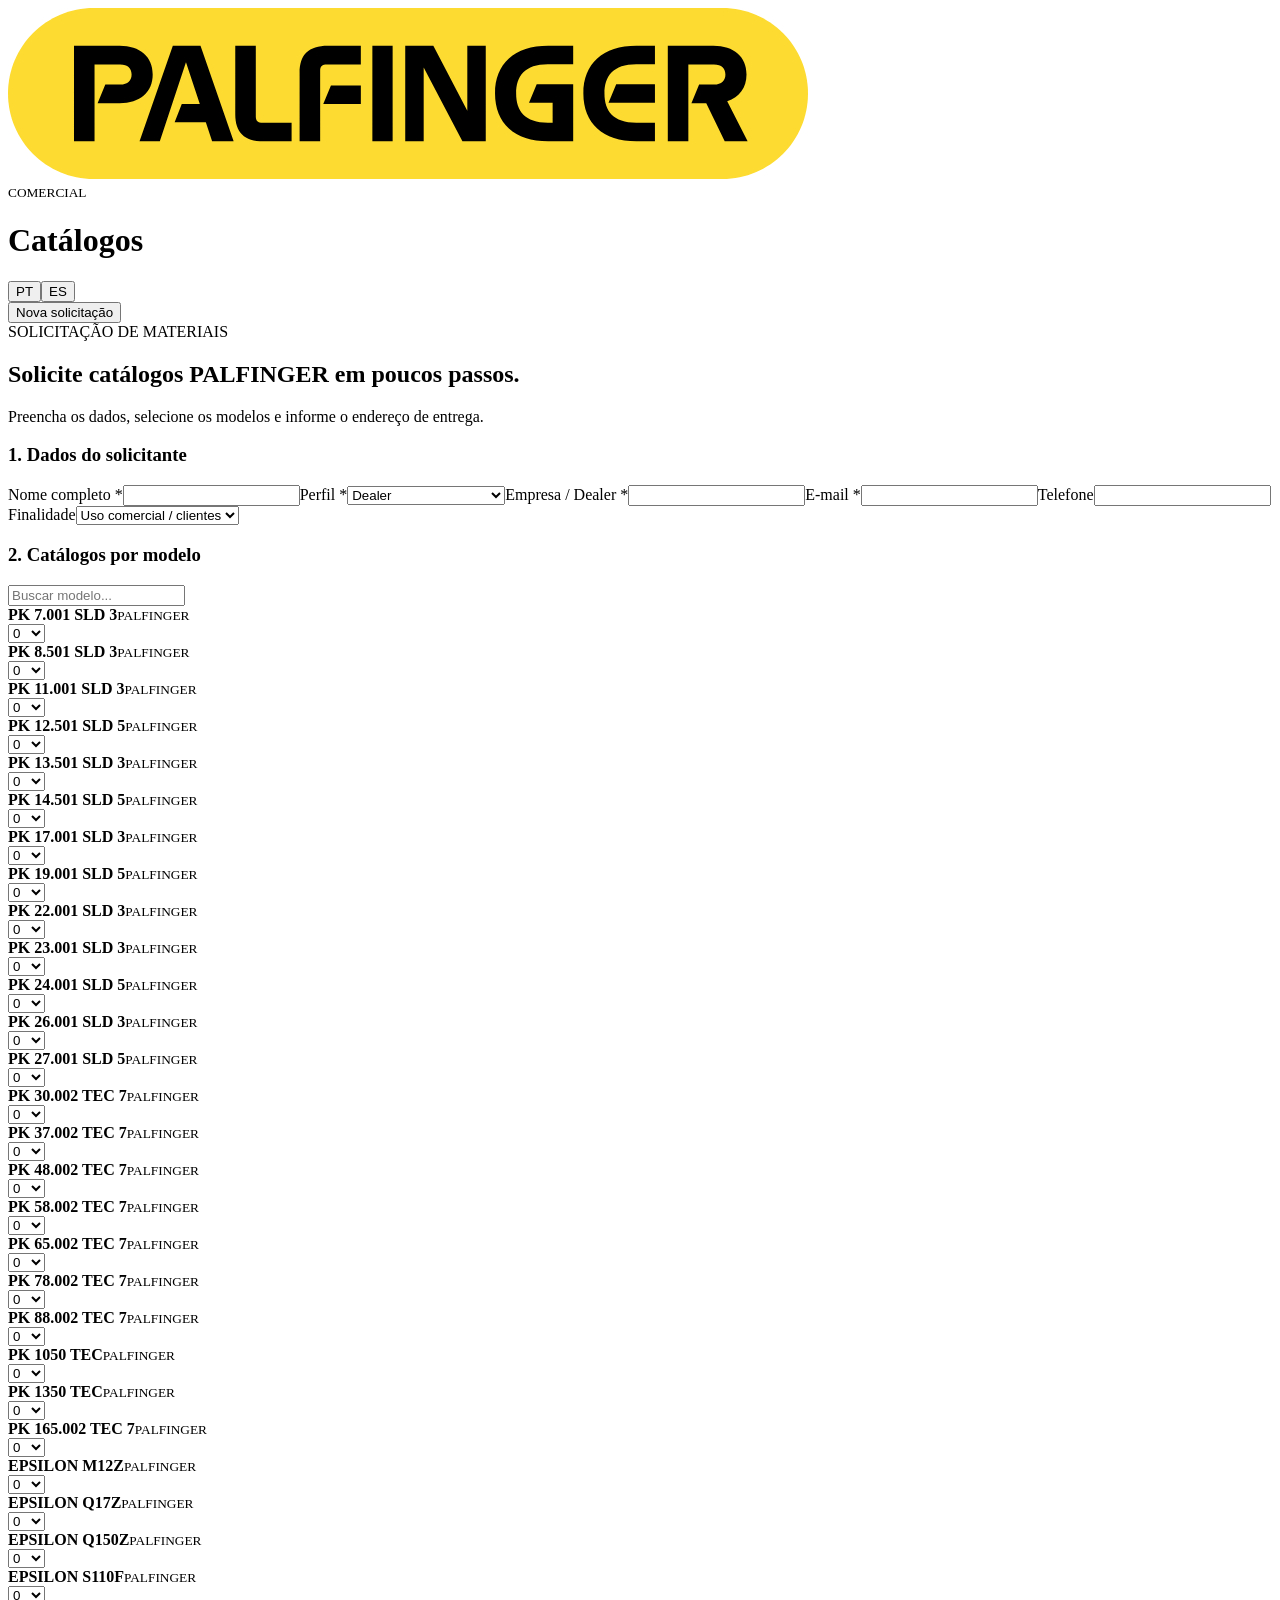
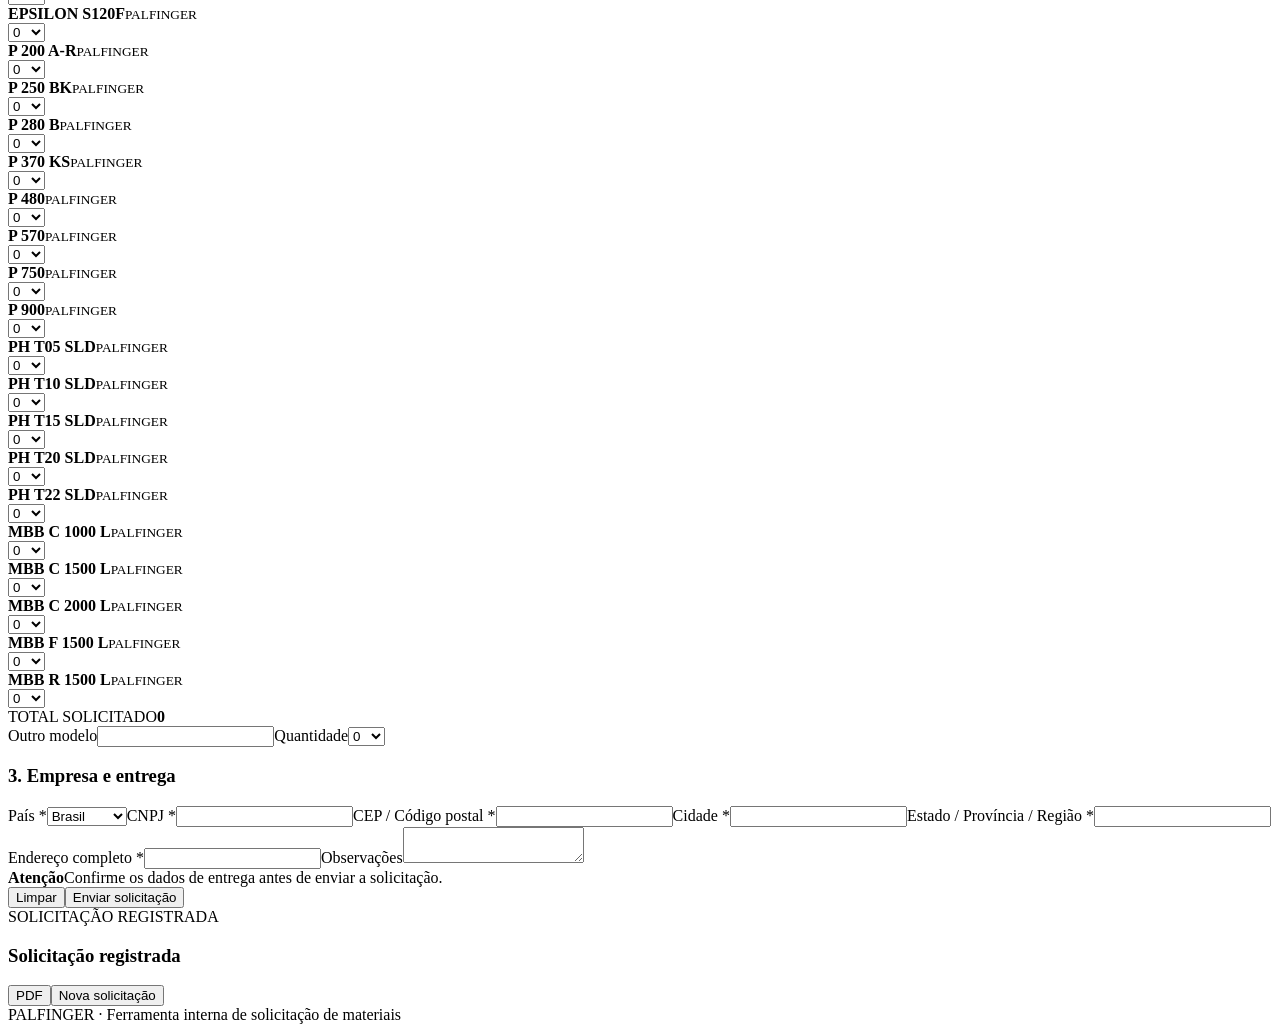
==== commit 8461cdc4: "Add files via upload" ====
--- a/Solicitacao_de_Catalogos/index.html
+++ b/Solicitacao_de_Catalogos/index.html
@@ -1,17 +1,8 @@
-<!doctype html><html lang="pt-BR"><head><meta charset="utf-8"><meta name="viewport" content="width=device-width,initial-scale=1"><title>PALFINGER | Solicitação de Catálogos</title><style>@import url('https://fonts.googleapis.com/css2?family=Inter:wght@400;500;600;700;800&display=swap');
-:root{--yellow:#ffdf00;--red:#d71920;--black:#111;--ink:#242424;--gray:#676b70;--bg:#f2f2f0;--line:#dededb;--white:#fff}
-*{box-sizing:border-box}html{scroll-behavior:smooth}body{margin:0;background:var(--bg);font-family:Inter,Arial,sans-serif;color:var(--ink)}
-.bar{height:8px;background:var(--yellow)}header{background:#111;color:#fff;padding:20px 0;border-bottom:1px solid #303030;position:sticky;top:0;z-index:10}
-header .inner,main{max-width:1120px;margin:auto;padding-left:24px;padding-right:24px}.headrow{display:flex;justify-content:space-between;align-items:center;gap:20px}.brand{display:flex;align-items:center}.brand img{width:154px;height:auto;display:block}
-.lang{display:flex;border:1px solid #4a4a4a;border-radius:4px;overflow:hidden}.lang button{border:0;background:#1b1b1b;color:#aaa;padding:9px 14px;font-weight:800;cursor:pointer}.lang .on{background:var(--yellow);color:#111}
-main{padding-top:42px;padding-bottom:64px}.hero{border-left:7px solid var(--yellow);padding:7px 0 7px 22px;margin-bottom:26px}.hero h1{font-size:34px;line-height:1.12;letter-spacing:-.035em;margin:0 0 8px;font-weight:800}.hero p{margin:0;color:var(--gray);font-size:15px}
-.card{background:#fff;border:1px solid var(--line);border-radius:4px;padding:28px;margin-top:18px;box-shadow:0 9px 26px rgba(0,0,0,.045)}.card h2{font-size:18px;margin:0 0 24px;padding-bottom:15px;border-bottom:2px solid #111;letter-spacing:-.01em}.card h2::first-letter{color:var(--red)}
-.grid{display:grid;grid-template-columns:1fr 1fr;gap:18px}.full{grid-column:1/-1}label{display:block;font-size:11px;font-weight:800;letter-spacing:.045em;margin-bottom:8px;color:#353535}
-input,select,textarea{width:100%;height:46px;border:1px solid #cfcfcb;border-radius:3px;background:#fff;padding:0 13px;font:inherit;outline:none;transition:border-color .15s,box-shadow .15s}input:focus,select:focus,textarea:focus{border-color:#111;box-shadow:0 0 0 3px rgba(255,223,0,.34)}textarea{height:92px;padding-top:12px;resize:vertical}
-.search{margin-bottom:14px;background:#fafafa}.products{border:1px solid var(--line);border-radius:3px;overflow:hidden;max-height:520px;overflow-y:auto}.product{display:grid;grid-template-columns:1fr 105px;align-items:center;gap:18px;padding:12px 16px;border-bottom:1px solid #ecece9;background:#fff}.product:hover{background:#fffdf0}.product:last-child{border:0}.product b{font-size:14px}.product small{display:block;color:#8a8f98;margin-top:3px;font-size:10px;letter-spacing:.08em}.qty{height:38px;text-align:center;font-weight:700}
-.total{display:flex;justify-content:flex-end;gap:8px;margin-top:16px;font-weight:800;font-size:16px}.total span:last-child{background:var(--yellow);min-width:42px;text-align:center;padding:2px 8px}.note{font-size:12px;color:#777;margin-top:9px;text-align:right}.actions{display:flex;justify-content:space-between;gap:12px;margin-top:22px}.btn{border:0;border-radius:3px;padding:13px 22px;font-weight:800;cursor:pointer;letter-spacing:.01em}.primary{background:var(--red);color:#fff}.primary:hover{background:#b8141a}.secondary{background:#dededb;color:#111}.secondary:hover{background:#cacac6}.success{display:none}.summary{background:#f6f6f3;border-left:5px solid var(--yellow);padding:18px;border-radius:2px;line-height:1.75}
-@media(max-width:650px){header{position:static}.grid{grid-template-columns:1fr}.full{grid-column:auto}.product{grid-template-columns:1fr 84px}.hero h1{font-size:27px}.card{padding:20px}.brand img{width:132px}}
-@media print{header,.actions,.search{display:none}.card{box-shadow:none}body{background:#fff}}</style></head><body><div class="bar"></div><header><div class="inner headrow"><div class="brand"><img src="palfinger_logo.svg" alt="PALFINGER"></div><div class="lang"><button id="pt" class="on" onclick="lang('pt')">PT</button><button id="es" onclick="lang('es')">ES</button></div></div></header><main><div class="hero"><h1 id="title">Solicitação de catálogos</h1><p id="subtitle">Materiais de apoio comercial PALFINGER LATAM</p></div><div id="form"><section class="card"><h2 id="s1">01 &nbsp; Dados do solicitante</h2><div class="grid"><div><label id="lname">NOME COMPLETO *</label><input id="name"></div><div><label id="lprofile">PERFIL *</label><select id="profile"><option>Dealer</option><option>Vendedor PALFINGER</option><option>Representante</option></select></div><div><label id="lcompany">EMPRESA / DEALER *</label><input id="company"></div><div><label>E-MAIL *</label><input id="email" type="email"></div><div><label id="lphone">TELEFONE</label><input id="phone"></div><div><label id="lpurpose">FINALIDADE</label><select id="purpose"><option>Uso comercial / clientes</option><option>Evento / feira</option><option>Showroom</option><option>Treinamento</option></select></div></div></section><section class="card"><h2 id="s2">02 &nbsp; Catálogos por modelo</h2><input class="search" id="search" placeholder="Buscar modelo..." oninput="filterModels()"><div class="products" id="products"><div class="product" data-name="pk 7.001 sld 3"><div><b>PK 7.001 SLD 3</b><small>PALFINGER</small></div><select class="qty" data-model="PK 7.001 SLD 3"><option>0</option><option>1</option><option>2</option><option>3</option><option>4</option><option>5</option><option>6</option><option>7</option><option>8</option><option>9</option><option>10</option><option>11</option><option>12</option><option>13</option><option>14</option><option>15</option><option>16</option><option>17</option><option>18</option><option>19</option><option>20</option><option>21</option><option>22</option><option>23</option><option>24</option><option>25</option><option>26</option><option>27</option><option>28</option><option>29</option><option>30</option></select></div><div class="product" data-name="pk 8.501 sld 3"><div><b>PK 8.501 SLD 3</b><small>PALFINGER</small></div><select class="qty" data-model="PK 8.501 SLD 3"><option>0</option><option>1</option><option>2</option><option>3</option><option>4</option><option>5</option><option>6</option><option>7</option><option>8</option><option>9</option><option>10</option><option>11</option><option>12</option><option>13</option><option>14</option><option>15</option><option>16</option><option>17</option><option>18</option><option>19</option><option>20</option><option>21</option><option>22</option><option>23</option><option>24</option><option>25</option><option>26</option><option>27</option><option>28</option><option>29</option><option>30</option></select></div><div class="product" data-name="pk 11.001 sld 3"><div><b>PK 11.001 SLD 3</b><small>PALFINGER</small></div><select class="qty" data-model="PK 11.001 SLD 3"><option>0</option><option>1</option><option>2</option><option>3</option><option>4</option><option>5</option><option>6</option><option>7</option><option>8</option><option>9</option><option>10</option><option>11</option><option>12</option><option>13</option><option>14</option><option>15</option><option>16</option><option>17</option><option>18</option><option>19</option><option>20</option><option>21</option><option>22</option><option>23</option><option>24</option><option>25</option><option>26</option><option>27</option><option>28</option><option>29</option><option>30</option></select></div><div class="product" data-name="pk 12.501 sld 5"><div><b>PK 12.501 SLD 5</b><small>PALFINGER</small></div><select class="qty" data-model="PK 12.501 SLD 5"><option>0</option><option>1</option><option>2</option><option>3</option><option>4</option><option>5</option><option>6</option><option>7</option><option>8</option><option>9</option><option>10</option><option>11</option><option>12</option><option>13</option><option>14</option><option>15</option><option>16</option><option>17</option><option>18</option><option>19</option><option>20</option><option>21</option><option>22</option><option>23</option><option>24</option><option>25</option><option>26</option><option>27</option><option>28</option><option>29</option><option>30</option></select></div><div class="product" data-name="pk 13.501 sld 3"><div><b>PK 13.501 SLD 3</b><small>PALFINGER</small></div><select class="qty" data-model="PK 13.501 SLD 3"><option>0</option><option>1</option><option>2</option><option>3</option><option>4</option><option>5</option><option>6</option><option>7</option><option>8</option><option>9</option><option>10</option><option>11</option><option>12</option><option>13</option><option>14</option><option>15</option><option>16</option><option>17</option><option>18</option><option>19</option><option>20</option><option>21</option><option>22</option><option>23</option><option>24</option><option>25</option><option>26</option><option>27</option><option>28</option><option>29</option><option>30</option></select></div><div class="product" data-name="pk 14.501 sld 5"><div><b>PK 14.501 SLD 5</b><small>PALFINGER</small></div><select class="qty" data-model="PK 14.501 SLD 5"><option>0</option><option>1</option><option>2</option><option>3</option><option>4</option><option>5</option><option>6</option><option>7</option><option>8</option><option>9</option><option>10</option><option>11</option><option>12</option><option>13</option><option>14</option><option>15</option><option>16</option><option>17</option><option>18</option><option>19</option><option>20</option><option>21</option><option>22</option><option>23</option><option>24</option><option>25</option><option>26</option><option>27</option><option>28</option><option>29</option><option>30</option></select></div><div class="product" data-name="pk 17.001 sld 3"><div><b>PK 17.001 SLD 3</b><small>PALFINGER</small></div><select class="qty" data-model="PK 17.001 SLD 3"><option>0</option><option>1</option><option>2</option><option>3</option><option>4</option><option>5</option><option>6</option><option>7</option><option>8</option><option>9</option><option>10</option><option>11</option><option>12</option><option>13</option><option>14</option><option>15</option><option>16</option><option>17</option><option>18</option><option>19</option><option>20</option><option>21</option><option>22</option><option>23</option><option>24</option><option>25</option><option>26</option><option>27</option><option>28</option><option>29</option><option>30</option></select></div><div class="product" data-name="pk 19.001 sld 5"><div><b>PK 19.001 SLD 5</b><small>PALFINGER</small></div><select class="qty" data-model="PK 19.001 SLD 5"><option>0</option><option>1</option><option>2</option><option>3</option><option>4</option><option>5</option><option>6</option><option>7</option><option>8</option><option>9</option><option>10</option><option>11</option><option>12</option><option>13</option><option>14</option><option>15</option><option>16</option><option>17</option><option>18</option><option>19</option><option>20</option><option>21</option><option>22</option><option>23</option><option>24</option><option>25</option><option>26</option><option>27</option><option>28</option><option>29</option><option>30</option></select></div><div class="product" data-name="pk 22.001 sld 3"><div><b>PK 22.001 SLD 3</b><small>PALFINGER</small></div><select class="qty" data-model="PK 22.001 SLD 3"><option>0</option><option>1</option><option>2</option><option>3</option><option>4</option><option>5</option><option>6</option><option>7</option><option>8</option><option>9</option><option>10</option><option>11</option><option>12</option><option>13</option><option>14</option><option>15</option><option>16</option><option>17</option><option>18</option><option>19</option><option>20</option><option>21</option><option>22</option><option>23</option><option>24</option><option>25</option><option>26</option><option>27</option><option>28</option><option>29</option><option>30</option></select></div><div class="product" data-name="pk 23.001 sld 3"><div><b>PK 23.001 SLD 3</b><small>PALFINGER</small></div><select class="qty" data-model="PK 23.001 SLD 3"><option>0</option><option>1</option><option>2</option><option>3</option><option>4</option><option>5</option><option>6</option><option>7</option><option>8</option><option>9</option><option>10</option><option>11</option><option>12</option><option>13</option><option>14</option><option>15</option><option>16</option><option>17</option><option>18</option><option>19</option><option>20</option><option>21</option><option>22</option><option>23</option><option>24</option><option>25</option><option>26</option><option>27</option><option>28</option><option>29</option><option>30</option></select></div><div class="product" data-name="pk 24.001 sld 5"><div><b>PK 24.001 SLD 5</b><small>PALFINGER</small></div><select class="qty" data-model="PK 24.001 SLD 5"><option>0</option><option>1</option><option>2</option><option>3</option><option>4</option><option>5</option><option>6</option><option>7</option><option>8</option><option>9</option><option>10</option><option>11</option><option>12</option><option>13</option><option>14</option><option>15</option><option>16</option><option>17</option><option>18</option><option>19</option><option>20</option><option>21</option><option>22</option><option>23</option><option>24</option><option>25</option><option>26</option><option>27</option><option>28</option><option>29</option><option>30</option></select></div><div class="product" data-name="pk 26.001 sld 3"><div><b>PK 26.001 SLD 3</b><small>PALFINGER</small></div><select class="qty" data-model="PK 26.001 SLD 3"><option>0</option><option>1</option><option>2</option><option>3</option><option>4</option><option>5</option><option>6</option><option>7</option><option>8</option><option>9</option><option>10</option><option>11</option><option>12</option><option>13</option><option>14</option><option>15</option><option>16</option><option>17</option><option>18</option><option>19</option><option>20</option><option>21</option><option>22</option><option>23</option><option>24</option><option>25</option><option>26</option><option>27</option><option>28</option><option>29</option><option>30</option></select></div><div class="product" data-name="pk 27.001 sld 5"><div><b>PK 27.001 SLD 5</b><small>PALFINGER</small></div><select class="qty" data-model="PK 27.001 SLD 5"><option>0</option><option>1</option><option>2</option><option>3</option><option>4</option><option>5</option><option>6</option><option>7</option><option>8</option><option>9</option><option>10</option><option>11</option><option>12</option><option>13</option><option>14</option><option>15</option><option>16</option><option>17</option><option>18</option><option>19</option><option>20</option><option>21</option><option>22</option><option>23</option><option>24</option><option>25</option><option>26</option><option>27</option><option>28</option><option>29</option><option>30</option></select></div><div class="product" data-name="pk 30.002 tec 7"><div><b>PK 30.002 TEC 7</b><small>PALFINGER</small></div><select class="qty" data-model="PK 30.002 TEC 7"><option>0</option><option>1</option><option>2</option><option>3</option><option>4</option><option>5</option><option>6</option><option>7</option><option>8</option><option>9</option><option>10</option><option>11</option><option>12</option><option>13</option><option>14</option><option>15</option><option>16</option><option>17</option><option>18</option><option>19</option><option>20</option><option>21</option><option>22</option><option>23</option><option>24</option><option>25</option><option>26</option><option>27</option><option>28</option><option>29</option><option>30</option></select></div><div class="product" data-name="pk 37.002 tec 7"><div><b>PK 37.002 TEC 7</b><small>PALFINGER</small></div><select class="qty" data-model="PK 37.002 TEC 7"><option>0</option><option>1</option><option>2</option><option>3</option><option>4</option><option>5</option><option>6</option><option>7</option><option>8</option><option>9</option><option>10</option><option>11</option><option>12</option><option>13</option><option>14</option><option>15</option><option>16</option><option>17</option><option>18</option><option>19</option><option>20</option><option>21</option><option>22</option><option>23</option><option>24</option><option>25</option><option>26</option><option>27</option><option>28</option><option>29</option><option>30</option></select></div><div class="product" data-name="pk 48.002 tec 7"><div><b>PK 48.002 TEC 7</b><small>PALFINGER</small></div><select class="qty" data-model="PK 48.002 TEC 7"><option>0</option><option>1</option><option>2</option><option>3</option><option>4</option><option>5</option><option>6</option><option>7</option><option>8</option><option>9</option><option>10</option><option>11</option><option>12</option><option>13</option><option>14</option><option>15</option><option>16</option><option>17</option><option>18</option><option>19</option><option>20</option><option>21</option><option>22</option><option>23</option><option>24</option><option>25</option><option>26</option><option>27</option><option>28</option><option>29</option><option>30</option></select></div><div class="product" data-name="pk 58.002 tec 7"><div><b>PK 58.002 TEC 7</b><small>PALFINGER</small></div><select class="qty" data-model="PK 58.002 TEC 7"><option>0</option><option>1</option><option>2</option><option>3</option><option>4</option><option>5</option><option>6</option><option>7</option><option>8</option><option>9</option><option>10</option><option>11</option><option>12</option><option>13</option><option>14</option><option>15</option><option>16</option><option>17</option><option>18</option><option>19</option><option>20</option><option>21</option><option>22</option><option>23</option><option>24</option><option>25</option><option>26</option><option>27</option><option>28</option><option>29</option><option>30</option></select></div><div class="product" data-name="pk 65.002 tec 7"><div><b>PK 65.002 TEC 7</b><small>PALFINGER</small></div><select class="qty" data-model="PK 65.002 TEC 7"><option>0</option><option>1</option><option>2</option><option>3</option><option>4</option><option>5</option><option>6</option><option>7</option><option>8</option><option>9</option><option>10</option><option>11</option><option>12</option><option>13</option><option>14</option><option>15</option><option>16</option><option>17</option><option>18</option><option>19</option><option>20</option><option>21</option><option>22</option><option>23</option><option>24</option><option>25</option><option>26</option><option>27</option><option>28</option><option>29</option><option>30</option></select></div><div class="product" data-name="pk 78.002 tec 7"><div><b>PK 78.002 TEC 7</b><small>PALFINGER</small></div><select class="qty" data-model="PK 78.002 TEC 7"><option>0</option><option>1</option><option>2</option><option>3</option><option>4</option><option>5</option><option>6</option><option>7</option><option>8</option><option>9</option><option>10</option><option>11</option><option>12</option><option>13</option><option>14</option><option>15</option><option>16</option><option>17</option><option>18</option><option>19</option><option>20</option><option>21</option><option>22</option><option>23</option><option>24</option><option>25</option><option>26</option><option>27</option><option>28</option><option>29</option><option>30</option></select></div><div class="product" data-name="pk 88.002 tec 7"><div><b>PK 88.002 TEC 7</b><small>PALFINGER</small></div><select class="qty" data-model="PK 88.002 TEC 7"><option>0</option><option>1</option><option>2</option><option>3</option><option>4</option><option>5</option><option>6</option><option>7</option><option>8</option><option>9</option><option>10</option><option>11</option><option>12</option><option>13</option><option>14</option><option>15</option><option>16</option><option>17</option><option>18</option><option>19</option><option>20</option><option>21</option><option>22</option><option>23</option><option>24</option><option>25</option><option>26</option><option>27</option><option>28</option><option>29</option><option>30</option></select></div><div class="product" data-name="pk 1050 tec"><div><b>PK 1050 TEC</b><small>PALFINGER</small></div><select class="qty" data-model="PK 1050 TEC"><option>0</option><option>1</option><option>2</option><option>3</option><option>4</option><option>5</option><option>6</option><option>7</option><option>8</option><option>9</option><option>10</option><option>11</option><option>12</option><option>13</option><option>14</option><option>15</option><option>16</option><option>17</option><option>18</option><option>19</option><option>20</option><option>21</option><option>22</option><option>23</option><option>24</option><option>25</option><option>26</option><option>27</option><option>28</option><option>29</option><option>30</option></select></div><div class="product" data-name="pk 1350 tec"><div><b>PK 1350 TEC</b><small>PALFINGER</small></div><select class="qty" data-model="PK 1350 TEC"><option>0</option><option>1</option><option>2</option><option>3</option><option>4</option><option>5</option><option>6</option><option>7</option><option>8</option><option>9</option><option>10</option><option>11</option><option>12</option><option>13</option><option>14</option><option>15</option><option>16</option><option>17</option><option>18</option><option>19</option><option>20</option><option>21</option><option>22</option><option>23</option><option>24</option><option>25</option><option>26</option><option>27</option><option>28</option><option>29</option><option>30</option></select></div><div class="product" data-name="pk 165.002 tec 7"><div><b>PK 165.002 TEC 7</b><small>PALFINGER</small></div><select class="qty" data-model="PK 165.002 TEC 7"><option>0</option><option>1</option><option>2</option><option>3</option><option>4</option><option>5</option><option>6</option><option>7</option><option>8</option><option>9</option><option>10</option><option>11</option><option>12</option><option>13</option><option>14</option><option>15</option><option>16</option><option>17</option><option>18</option><option>19</option><option>20</option><option>21</option><option>22</option><option>23</option><option>24</option><option>25</option><option>26</option><option>27</option><option>28</option><option>29</option><option>30</option></select></div><div class="product" data-name="epsilon m12z"><div><b>EPSILON M12Z</b><small>PALFINGER</small></div><select class="qty" data-model="EPSILON M12Z"><option>0</option><option>1</option><option>2</option><option>3</option><option>4</option><option>5</option><option>6</option><option>7</option><option>8</option><option>9</option><option>10</option><option>11</option><option>12</option><option>13</option><option>14</option><option>15</option><option>16</option><option>17</option><option>18</option><option>19</option><option>20</option><option>21</option><option>22</option><option>23</option><option>24</option><option>25</option><option>26</option><option>27</option><option>28</option><option>29</option><option>30</option></select></div><div class="product" data-name="epsilon q17z"><div><b>EPSILON Q17Z</b><small>PALFINGER</small></div><select class="qty" data-model="EPSILON Q17Z"><option>0</option><option>1</option><option>2</option><option>3</option><option>4</option><option>5</option><option>6</option><option>7</option><option>8</option><option>9</option><option>10</option><option>11</option><option>12</option><option>13</option><option>14</option><option>15</option><option>16</option><option>17</option><option>18</option><option>19</option><option>20</option><option>21</option><option>22</option><option>23</option><option>24</option><option>25</option><option>26</option><option>27</option><option>28</option><option>29</option><option>30</option></select></div><div class="product" data-name="epsilon q150z"><div><b>EPSILON Q150Z</b><small>PALFINGER</small></div><select class="qty" data-model="EPSILON Q150Z"><option>0</option><option>1</option><option>2</option><option>3</option><option>4</option><option>5</option><option>6</option><option>7</option><option>8</option><option>9</option><option>10</option><option>11</option><option>12</option><option>13</option><option>14</option><option>15</option><option>16</option><option>17</option><option>18</option><option>19</option><option>20</option><option>21</option><option>22</option><option>23</option><option>24</option><option>25</option><option>26</option><option>27</option><option>28</option><option>29</option><option>30</option></select></div><div class="product" data-name="epsilon s110f"><div><b>EPSILON S110F</b><small>PALFINGER</small></div><select class="qty" data-model="EPSILON S110F"><option>0</option><option>1</option><option>2</option><option>3</option><option>4</option><option>5</option><option>6</option><option>7</option><option>8</option><option>9</option><option>10</option><option>11</option><option>12</option><option>13</option><option>14</option><option>15</option><option>16</option><option>17</option><option>18</option><option>19</option><option>20</option><option>21</option><option>22</option><option>23</option><option>24</option><option>25</option><option>26</option><option>27</option><option>28</option><option>29</option><option>30</option></select></div><div class="product" data-name="epsilon s120f"><div><b>EPSILON S120F</b><small>PALFINGER</small></div><select class="qty" data-model="EPSILON S120F"><option>0</option><option>1</option><option>2</option><option>3</option><option>4</option><option>5</option><option>6</option><option>7</option><option>8</option><option>9</option><option>10</option><option>11</option><option>12</option><option>13</option><option>14</option><option>15</option><option>16</option><option>17</option><option>18</option><option>19</option><option>20</option><option>21</option><option>22</option><option>23</option><option>24</option><option>25</option><option>26</option><option>27</option><option>28</option><option>29</option><option>30</option></select></div><div class="product" data-name="p 200 a-r"><div><b>P 200 A-R</b><small>PALFINGER</small></div><select class="qty" data-model="P 200 A-R"><option>0</option><option>1</option><option>2</option><option>3</option><option>4</option><option>5</option><option>6</option><option>7</option><option>8</option><option>9</option><option>10</option><option>11</option><option>12</option><option>13</option><option>14</option><option>15</option><option>16</option><option>17</option><option>18</option><option>19</option><option>20</option><option>21</option><option>22</option><option>23</option><option>24</option><option>25</option><option>26</option><option>27</option><option>28</option><option>29</option><option>30</option></select></div><div class="product" data-name="p 250 bk"><div><b>P 250 BK</b><small>PALFINGER</small></div><select class="qty" data-model="P 250 BK"><option>0</option><option>1</option><option>2</option><option>3</option><option>4</option><option>5</option><option>6</option><option>7</option><option>8</option><option>9</option><option>10</option><option>11</option><option>12</option><option>13</option><option>14</option><option>15</option><option>16</option><option>17</option><option>18</option><option>19</option><option>20</option><option>21</option><option>22</option><option>23</option><option>24</option><option>25</option><option>26</option><option>27</option><option>28</option><option>29</option><option>30</option></select></div><div class="product" data-name="p 280 b"><div><b>P 280 B</b><small>PALFINGER</small></div><select class="qty" data-model="P 280 B"><option>0</option><option>1</option><option>2</option><option>3</option><option>4</option><option>5</option><option>6</option><option>7</option><option>8</option><option>9</option><option>10</option><option>11</option><option>12</option><option>13</option><option>14</option><option>15</option><option>16</option><option>17</option><option>18</option><option>19</option><option>20</option><option>21</option><option>22</option><option>23</option><option>24</option><option>25</option><option>26</option><option>27</option><option>28</option><option>29</option><option>30</option></select></div><div class="product" data-name="p 370 ks"><div><b>P 370 KS</b><small>PALFINGER</small></div><select class="qty" data-model="P 370 KS"><option>0</option><option>1</option><option>2</option><option>3</option><option>4</option><option>5</option><option>6</option><option>7</option><option>8</option><option>9</option><option>10</option><option>11</option><option>12</option><option>13</option><option>14</option><option>15</option><option>16</option><option>17</option><option>18</option><option>19</option><option>20</option><option>21</option><option>22</option><option>23</option><option>24</option><option>25</option><option>26</option><option>27</option><option>28</option><option>29</option><option>30</option></select></div><div class="product" data-name="p 480"><div><b>P 480</b><small>PALFINGER</small></div><select class="qty" data-model="P 480"><option>0</option><option>1</option><option>2</option><option>3</option><option>4</option><option>5</option><option>6</option><option>7</option><option>8</option><option>9</option><option>10</option><option>11</option><option>12</option><option>13</option><option>14</option><option>15</option><option>16</option><option>17</option><option>18</option><option>19</option><option>20</option><option>21</option><option>22</option><option>23</option><option>24</option><option>25</option><option>26</option><option>27</option><option>28</option><option>29</option><option>30</option></select></div><div class="product" data-name="p 570"><div><b>P 570</b><small>PALFINGER</small></div><select class="qty" data-model="P 570"><option>0</option><option>1</option><option>2</option><option>3</option><option>4</option><option>5</option><option>6</option><option>7</option><option>8</option><option>9</option><option>10</option><option>11</option><option>12</option><option>13</option><option>14</option><option>15</option><option>16</option><option>17</option><option>18</option><option>19</option><option>20</option><option>21</option><option>22</option><option>23</option><option>24</option><option>25</option><option>26</option><option>27</option><option>28</option><option>29</option><option>30</option></select></div><div class="product" data-name="p 750"><div><b>P 750</b><small>PALFINGER</small></div><select class="qty" data-model="P 750"><option>0</option><option>1</option><option>2</option><option>3</option><option>4</option><option>5</option><option>6</option><option>7</option><option>8</option><option>9</option><option>10</option><option>11</option><option>12</option><option>13</option><option>14</option><option>15</option><option>16</option><option>17</option><option>18</option><option>19</option><option>20</option><option>21</option><option>22</option><option>23</option><option>24</option><option>25</option><option>26</option><option>27</option><option>28</option><option>29</option><option>30</option></select></div><div class="product" data-name="p 900"><div><b>P 900</b><small>PALFINGER</small></div><select class="qty" data-model="P 900"><option>0</option><option>1</option><option>2</option><option>3</option><option>4</option><option>5</option><option>6</option><option>7</option><option>8</option><option>9</option><option>10</option><option>11</option><option>12</option><option>13</option><option>14</option><option>15</option><option>16</option><option>17</option><option>18</option><option>19</option><option>20</option><option>21</option><option>22</option><option>23</option><option>24</option><option>25</option><option>26</option><option>27</option><option>28</option><option>29</option><option>30</option></select></div><div class="product" data-name="ph t05 sld"><div><b>PH T05 SLD</b><small>PALFINGER</small></div><select class="qty" data-model="PH T05 SLD"><option>0</option><option>1</option><option>2</option><option>3</option><option>4</option><option>5</option><option>6</option><option>7</option><option>8</option><option>9</option><option>10</option><option>11</option><option>12</option><option>13</option><option>14</option><option>15</option><option>16</option><option>17</option><option>18</option><option>19</option><option>20</option><option>21</option><option>22</option><option>23</option><option>24</option><option>25</option><option>26</option><option>27</option><option>28</option><option>29</option><option>30</option></select></div><div class="product" data-name="ph t10 sld"><div><b>PH T10 SLD</b><small>PALFINGER</small></div><select class="qty" data-model="PH T10 SLD"><option>0</option><option>1</option><option>2</option><option>3</option><option>4</option><option>5</option><option>6</option><option>7</option><option>8</option><option>9</option><option>10</option><option>11</option><option>12</option><option>13</option><option>14</option><option>15</option><option>16</option><option>17</option><option>18</option><option>19</option><option>20</option><option>21</option><option>22</option><option>23</option><option>24</option><option>25</option><option>26</option><option>27</option><option>28</option><option>29</option><option>30</option></select></div><div class="product" data-name="ph t15 sld"><div><b>PH T15 SLD</b><small>PALFINGER</small></div><select class="qty" data-model="PH T15 SLD"><option>0</option><option>1</option><option>2</option><option>3</option><option>4</option><option>5</option><option>6</option><option>7</option><option>8</option><option>9</option><option>10</option><option>11</option><option>12</option><option>13</option><option>14</option><option>15</option><option>16</option><option>17</option><option>18</option><option>19</option><option>20</option><option>21</option><option>22</option><option>23</option><option>24</option><option>25</option><option>26</option><option>27</option><option>28</option><option>29</option><option>30</option></select></div><div class="product" data-name="ph t20 sld"><div><b>PH T20 SLD</b><small>PALFINGER</small></div><select class="qty" data-model="PH T20 SLD"><option>0</option><option>1</option><option>2</option><option>3</option><option>4</option><option>5</option><option>6</option><option>7</option><option>8</option><option>9</option><option>10</option><option>11</option><option>12</option><option>13</option><option>14</option><option>15</option><option>16</option><option>17</option><option>18</option><option>19</option><option>20</option><option>21</option><option>22</option><option>23</option><option>24</option><option>25</option><option>26</option><option>27</option><option>28</option><option>29</option><option>30</option></select></div><div class="product" data-name="ph t22 sld"><div><b>PH T22 SLD</b><small>PALFINGER</small></div><select class="qty" data-model="PH T22 SLD"><option>0</option><option>1</option><option>2</option><option>3</option><option>4</option><option>5</option><option>6</option><option>7</option><option>8</option><option>9</option><option>10</option><option>11</option><option>12</option><option>13</option><option>14</option><option>15</option><option>16</option><option>17</option><option>18</option><option>19</option><option>20</option><option>21</option><option>22</option><option>23</option><option>24</option><option>25</option><option>26</option><option>27</option><option>28</option><option>29</option><option>30</option></select></div><div class="product" data-name="mbb c 1000 l"><div><b>MBB C 1000 L</b><small>PALFINGER</small></div><select class="qty" data-model="MBB C 1000 L"><option>0</option><option>1</option><option>2</option><option>3</option><option>4</option><option>5</option><option>6</option><option>7</option><option>8</option><option>9</option><option>10</option><option>11</option><option>12</option><option>13</option><option>14</option><option>15</option><option>16</option><option>17</option><option>18</option><option>19</option><option>20</option><option>21</option><option>22</option><option>23</option><option>24</option><option>25</option><option>26</option><option>27</option><option>28</option><option>29</option><option>30</option></select></div><div class="product" data-name="mbb c 1500 l"><div><b>MBB C 1500 L</b><small>PALFINGER</small></div><select class="qty" data-model="MBB C 1500 L"><option>0</option><option>1</option><option>2</option><option>3</option><option>4</option><option>5</option><option>6</option><option>7</option><option>8</option><option>9</option><option>10</option><option>11</option><option>12</option><option>13</option><option>14</option><option>15</option><option>16</option><option>17</option><option>18</option><option>19</option><option>20</option><option>21</option><option>22</option><option>23</option><option>24</option><option>25</option><option>26</option><option>27</option><option>28</option><option>29</option><option>30</option></select></div><div class="product" data-name="mbb c 2000 l"><div><b>MBB C 2000 L</b><small>PALFINGER</small></div><select class="qty" data-model="MBB C 2000 L"><option>0</option><option>1</option><option>2</option><option>3</option><option>4</option><option>5</option><option>6</option><option>7</option><option>8</option><option>9</option><option>10</option><option>11</option><option>12</option><option>13</option><option>14</option><option>15</option><option>16</option><option>17</option><option>18</option><option>19</option><option>20</option><option>21</option><option>22</option><option>23</option><option>24</option><option>25</option><option>26</option><option>27</option><option>28</option><option>29</option><option>30</option></select></div><div class="product" data-name="mbb f 1500 l"><div><b>MBB F 1500 L</b><small>PALFINGER</small></div><select class="qty" data-model="MBB F 1500 L"><option>0</option><option>1</option><option>2</option><option>3</option><option>4</option><option>5</option><option>6</option><option>7</option><option>8</option><option>9</option><option>10</option><option>11</option><option>12</option><option>13</option><option>14</option><option>15</option><option>16</option><option>17</option><option>18</option><option>19</option><option>20</option><option>21</option><option>22</option><option>23</option><option>24</option><option>25</option><option>26</option><option>27</option><option>28</option><option>29</option><option>30</option></select></div><div class="product" data-name="mbb r 1500 l"><div><b>MBB R 1500 L</b><small>PALFINGER</small></div><select class="qty" data-model="MBB R 1500 L"><option>0</option><option>1</option><option>2</option><option>3</option><option>4</option><option>5</option><option>6</option><option>7</option><option>8</option><option>9</option><option>10</option><option>11</option><option>12</option><option>13</option><option>14</option><option>15</option><option>16</option><option>17</option><option>18</option><option>19</option><option>20</option><option>21</option><option>22</option><option>23</option><option>24</option><option>25</option><option>26</option><option>27</option><option>28</option><option>29</option><option>30</option></select></div></div><div class="total"><span id="totalLabel">Total solicitado:</span><span id="total">0</span></div><div class="note" id="limit">Selecione até 30 unidades de cada modelo.</div><div class="grid" style="margin-top:18px"><div><label id="lother">OUTRO MODELO</label><input id="other"></div><div><label id="lotherq">QUANTIDADE</label><select id="otherq"><option>0</option><option>1</option><option>2</option><option>3</option><option>4</option><option>5</option><option>6</option><option>7</option><option>8</option><option>9</option><option>10</option><option>11</option><option>12</option><option>13</option><option>14</option><option>15</option><option>16</option><option>17</option><option>18</option><option>19</option><option>20</option><option>21</option><option>22</option><option>23</option><option>24</option><option>25</option><option>26</option><option>27</option><option>28</option><option>29</option><option>30</option></select></div></div></section><section class="card"><h2 id="s3">03 &nbsp; Dados da empresa e entrega</h2><div class="grid"><div><label id="lcountry">PAÍS *</label><select id="country" onchange="taxLabel()"><option>Brasil</option><option>Argentina</option><option>Bolivia</option><option>Chile</option><option>Colombia</option><option>Ecuador</option><option>Paraguay</option><option>Perú</option><option>Uruguay</option><option>Otro</option></select></div><div><label id="ltax">CNPJ *</label><input id="tax"></div><div><label id="lzip">CEP / CÓDIGO POSTAL *</label><input id="zip"></div><div><label id="lcity">CIDADE *</label><input id="city"></div><div><label id="lregion">ESTADO / PROVÍNCIA / REGIÃO *</label><input id="region"></div><div class="full"><label id="laddress">ENDEREÇO COMPLETO *</label><input id="address"></div><div class="full"><label id="lnotes">OBSERVAÇÕES</label><textarea id="notes"></textarea></div></div></section><div class="actions"><button class="btn secondary" onclick="location.reload()" id="clear">Limpar</button><button class="btn primary" onclick="submitForm()" id="send">Enviar solicitação</button></div></div><section class="card success" id="success"><h2 id="done">Solicitação registrada</h2><div id="protocol"></div><div class="summary" id="summary"></div><div class="actions"><button class="btn secondary" onclick="window.print()">PDF</button><button class="btn primary" onclick="location.reload()" id="newreq">Nova solicitação</button></div></section></main><script>
-let L='pt';const $=x=>document.getElementById(x);document.querySelectorAll('.qty').forEach(x=>x.onchange=calc);$('otherq').onchange=calc;function calc(){let n=[...document.querySelectorAll('.qty')].reduce((a,x)=>a+(+x.value||0),0)+(+$('otherq').value||0);$('total').textContent=n;return n}function filterModels(){let q=$('search').value.toLowerCase();document.querySelectorAll('.product').forEach(x=>x.style.display=x.dataset.name.includes(q)?'grid':'none')}function taxLabel(){$('ltax').textContent=$('country').value==='Brasil'?'CNPJ *':(L==='es'?'IDENTIFICACIÓN FISCAL *':'IDENTIFICAÇÃO FISCAL *')}function lang(l){L=l;$('pt').className=l==='pt'?'on':'';$('es').className=l==='es'?'on':'';let e=l==='es';$('title').textContent=e?'Solicitud de catálogos':'Solicitação de catálogos';$('subtitle').textContent=e?'Materiales de apoyo comercial PALFINGER LATAM':'Materiais de apoio comercial PALFINGER LATAM';$('s1').innerHTML=e?'01 &nbsp; Datos del solicitante':'01 &nbsp; Dados do solicitante';$('lname').textContent=e?'NOMBRE COMPLETO *':'NOME COMPLETO *';$('lcompany').textContent=e?'EMPRESA / DISTRIBUIDOR *':'EMPRESA / DEALER *';$('lphone').textContent=e?'TELÉFONO':'TELEFONE';$('lpurpose').textContent=e?'FINALIDAD':'FINALIDADE';$('s2').innerHTML=e?'02 &nbsp; Catálogos por modelo':'02 &nbsp; Catálogos por modelo';$('search').placeholder=e?'Buscar modelo...':'Buscar modelo...';$('totalLabel').textContent=e?'Total solicitado:':'Total solicitado:';$('limit').textContent=e?'Seleccione hasta 30 unidades de cada modelo.':'Selecione até 30 unidades de cada modelo.';$('lother').textContent=e?'OTRO MODELO':'OUTRO MODELO';$('lotherq').textContent=e?'CANTIDAD':'QUANTIDADE';$('s3').innerHTML=e?'03 &nbsp; Datos de la empresa y entrega':'03 &nbsp; Dados da empresa e entrega';$('lzip').textContent=e?'CÓDIGO POSTAL *':'CEP / CÓDIGO POSTAL *';$('lcity').textContent=e?'CIUDAD *':'CIDADE *';$('lregion').textContent=e?'ESTADO / PROVINCIA / REGIÓN *':'ESTADO / PROVÍNCIA / REGIÃO *';$('laddress').textContent=e?'DIRECCIÓN COMPLETA *':'ENDEREÇO COMPLETO *';$('lnotes').textContent=e?'OBSERVACIONES':'OBSERVAÇÕES';$('clear').textContent=e?'Limpiar':'Limpar';$('send').textContent=e?'Enviar solicitud':'Enviar solicitação';$('done').textContent=e?'Solicitud registrada':'Solicitação registrada';$('newreq').textContent=e?'Nueva solicitud':'Nova solicitação';taxLabel()}function val(x){return $(x).value.trim()}function submitForm(){if(!val('name')||!val('company')||!val('email')||!val('tax')||!val('zip')||!val('city')||!val('region')||!val('address')||!calc()){alert(L==='es'?'Complete los campos obligatorios y seleccione al menos un catálogo.':'Preencha os campos obrigatórios e selecione pelo menos um catálogo.');return}let selected=[...document.querySelectorAll('.qty')].filter(x=>+x.value>0).map(x=>[x.dataset.model,+x.value]);if(+$('otherq').value>0)selected.push([val('other')||'Outro modelo',+$('otherq').value]);let pr='CAT-'+new Date().getFullYear()+'-'+Math.floor(1000+Math.random()*9000);let data=[['Protocolo',pr],['Nome',val('name')],['Empresa',val('company')],['E-mail',val('email')],['País',val('country')],['Identificação fiscal',val('tax')],['Endereço',val('address')],['Cidade',val('city')],['Região',val('region')],[],['Modelo','Quantidade'],...selected];let csv='﻿'+data.map(r=>r.map(v=>'"'+String(v).replaceAll('"','""')+'"').join(';')).join('
-');let a=document.createElement('a');a.href=URL.createObjectURL(new Blob([csv],{type:'text/csv'}));a.download=pr+'.csv';a.click();$('form').style.display='none';$('success').style.display='block';$('protocol').innerHTML='<p><b>'+pr+'</b></p>';$('summary').innerHTML='<b>'+val('name')+'</b><br>'+val('company')+'<hr>'+selected.map(x=>x[0]+' <b style="float:right">'+x[1]+'</b>').join('<br>');scrollTo(0,0)}
-</script></body></html>+<!doctype html><html lang="pt-BR"><head><meta charset="utf-8"><meta name="viewport" content="width=device-width,initial-scale=1"><title>PALFINGER | Solicitação de Catálogos</title><link rel="stylesheet" href="styles.css"></head><body>
+<header><div class="brand"><img class="logo" src="palfinger_logo.jpg" alt="PALFINGER"><div><small>COMERCIAL</small><h1>Catálogos</h1></div></div><div class="header-actions"><div class="lang"><button id="pt" class="active">PT</button><button id="es">ES</button></div><button id="reset">Nova solicitação</button></div></header>
+<main><section class="intro"><span class="eyebrow" id="eyebrow">SOLICITAÇÃO DE MATERIAIS</span><h2 id="heroTitle">Solicite catálogos PALFINGER em poucos passos.</h2><p id="heroText">Preencha os dados, selecione os modelos e informe o endereço de entrega.</p></section>
+<form id="requestForm" onsubmit="return false"><section class="panel"><h3 id="h1">1. Dados do solicitante</h3><div class="formgrid"><label><span id="ln">Nome completo *</span><input id="name"></label><label><span id="lp">Perfil *</span><select id="profile"><option>Dealer</option><option>Vendedor PALFINGER</option><option>Representante</option></select></label><label><span id="lc">Empresa / Dealer *</span><input id="company"></label><label><span>E-mail *</span><input id="email" type="email"></label><label><span id="lph">Telefone</span><input id="phone"></label><label><span id="lf">Finalidade</span><select id="purpose"><option>Uso comercial / clientes</option><option>Evento / feira</option><option>Showroom</option><option>Treinamento</option></select></label></div></section>
+<section class="panel"><h3 id="h2">2. Catálogos por modelo</h3><input id="search" class="search" placeholder="Buscar modelo..."><div id="products" class="products"></div><div class="total"><span id="tl">TOTAL SOLICITADO</span><b id="total">0</b></div><div class="formgrid other"><label><span id="lom">Outro modelo</span><input id="other"></label><label><span id="lq">Quantidade</span><select id="otherq"></select></label></div></section>
+<section class="panel"><h3 id="h3">3. Empresa e entrega</h3><div class="formgrid"><label><span id="lcountry">País *</span><select id="country"><option>Brasil</option><option>Argentina</option><option>Bolivia</option><option>Chile</option><option>Colombia</option><option>Ecuador</option><option>Paraguay</option><option>Perú</option><option>Uruguay</option><option>Otro</option></select></label><label><span id="taxLabel">CNPJ *</span><input id="tax"></label><label><span id="lzip">CEP / Código postal *</span><input id="zip"></label><label><span id="lcity">Cidade *</span><input id="city"></label><label><span id="lregion">Estado / Província / Região *</span><input id="region"></label><label class="full"><span id="laddress">Endereço completo *</span><input id="address"></label><label class="full"><span id="lnotes">Observações</span><textarea id="notes"></textarea></label></div><div class="note"><b id="attention">Atenção</b><span id="attentionText">Confirme os dados de entrega antes de enviar a solicitação.</span></div></section>
+<div class="actions"><button class="secondary" id="clear" type="button">Limpar</button><button class="primary" id="send" type="button">Enviar solicitação</button></div></form>
+<section class="panel success" id="success"><span class="eyebrow" id="successLabel">SOLICITAÇÃO REGISTRADA</span><h3 id="successTitle">Solicitação registrada</h3><div id="protocol" class="protocol"></div><div id="summary" class="summary"></div><div class="actions"><button class="secondary" onclick="window.print()">PDF</button><button class="primary" onclick="location.reload()" id="newReq">Nova solicitação</button></div></section></main><footer>PALFINGER · Ferramenta interna de solicitação de materiais</footer><script src="app.js"></script></body></html>
--- a/Solicitacao_de_Catalogos/styles.css
+++ b/Solicitacao_de_Catalogos/styles.css
@@ -0,0 +1 @@
+':root{--red:#d9000d;--black:#0b0b0b;--stone:#dedbd4;--paper:#f4f2ee;--white:#fff;--text:#292929}*{box-sizing:border-box}body{margin:0;font-family:Arial,Helvetica,sans-serif;background:var(--paper);color:var(--text);border-left:10px solid var(--red)}header{height:92px;background:#fff;display:flex;align-items:center;justify-content:space-between;padding:0 5vw;border-bottom:1px solid #ddd}.brand{display:flex;align-items:center;gap:22px}.logo{width:155px;height:auto;display:block}.brand small,.eyebrow{font-size:11px;letter-spacing:1.8px;font-weight:700}.brand h1{font-size:24px;margin:2px 0 0;text-transform:uppercase;font-weight:500}.header-actions,.lang{display:flex;align-items:center;gap:8px}button{border:0;background:#111;color:#fff;padding:12px 18px;font-weight:700;cursor:pointer}.lang button{background:#dedbd4;color:#292929;padding:10px 12px}.lang .active{background:var(--red);color:white}main{max-width:1180px;margin:auto;padding:45px 28px 60px}.intro{max-width:820px;margin-bottom:30px}.eyebrow{color:var(--red)}h2{font-size:38px;line-height:1.05;margin:10px 0;font-weight:500;text-transform:uppercase}.intro p{font-size:16px;max-width:720px}.panel{background:#fff;padding:28px;box-shadow:0 2px 10px #0000000c;margin-bottom:22px}.panel h3{font-size:21px;text-transform:uppercase;margin:0 0 25px}.panel h3:before{content:"";display:inline-block;background:var(--red);width:6px;height:24px;margin-right:12px;vertical-align:-5px}.formgrid{display:grid;grid-template-columns:1fr 1fr;gap:0 18px}.full{grid-column:1/-1}label{display:block;font-size:12px;font-weight:700;text-transform:uppercase;letter-spacing:.5px;margin:12px 0 18px}input,select,textarea{display:block;margin-top:8px;width:100%;border:1px solid #c7c4be;background:#fafafa;padding:13px;font-size:16px;font-family:inherit;outline:none;border-radius:0}input:focus,select:focus,textarea:focus{border-color:var(--red)}textarea{min-height:76px;resize:vertical}.search{margin:0 0 14px}.products{border:1px solid #c7c4be;max-height:520px;overflow:auto;background:#fff}.product{display:grid;grid-template-columns:1fr 110px;align-items:center;gap:14px;padding:13px 16px;border-bottom:1px solid #e3e0da}.product:last-child{border-bottom:0}.product b{font-size:14px}.product small{display:block;color:#777;font-size:10px;margin-top:3px;letter-spacing:.6px}.product select{margin:0;padding:9px;min-height:40px}.total{margin-top:14px;background:#171717;color:#fff;border-left:5px solid var(--red);padding:18px 20px;display:flex;align-items:center;justify-content:space-between}.total span{font-size:11px;letter-spacing:.7px}.total b{font-size:30px}.other{margin-top:8px}.note{display:flex;gap:12px;background:#f2efea;border-left:5px solid var(--red);padding:14px;font-size:12px;line-height:1.45}.note b{color:var(--red);text-transform:uppercase}.actions{display:flex;justify-content:space-between;gap:12px;margin-top:20px}.primary{background:var(--red)}.secondary{background:#dedbd4;color:#292929}.success{display:none}.protocol{font-size:26px;font-weight:700;margin:12px 0}.summary{padding:18px;background:#f5f4f1;border-left:5px solid var(--red);line-height:1.7}footer{background:#111;color:#aaa;padding:20px 5vw;font-size:10px;letter-spacing:1px;text-transform:uppercase}@media(max-width:800px){body{border-left-width:6px}header{height:auto;min-height:92px;padding:12px 18px;gap:12px}.brand{gap:10px}.brand h1{font-size:17px}.logo{width:120px}.header-actions{flex-direction:column;align-items:flex-end}.header-actions>button{font-size:10px;padding:9px}main{padding:30px 16px}h2{font-size:28px}.formgrid{grid-template-columns:1fr}.full{grid-column:auto}.product{grid-template-columns:1fr 85px}.actions{flex-direction:column}.actions button{width:100%}}@media print{header,.actions,.search{display:none}.panel{box-shadow:none}}
